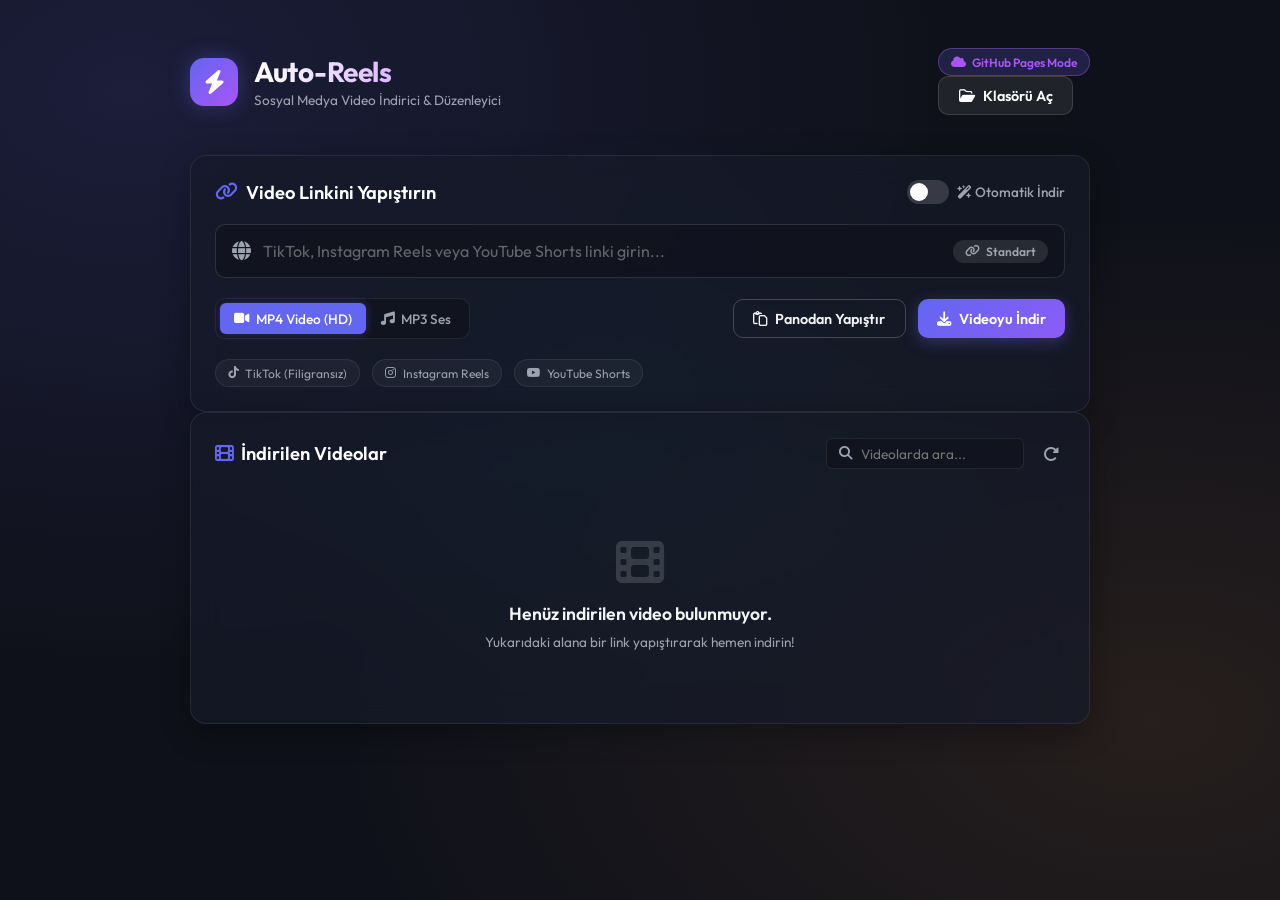
==== index.html @ d4bc5f1e "feat: Initial commit for auto-reels downloader and editor with GitHub Pages support" ====
<!DOCTYPE html>
<html lang="tr">
<head>
    <meta charset="UTF-8">
    <meta name="viewport" content="width=device-width, initial-scale=1.0">
    <title>Auto-Reels - TikTok, Instagram & YouTube Video Downloader</title>
    <!-- Google Fonts -->
    <link rel="preconnect" href="https://fonts.googleapis.com">
    <link rel="preconnect" href="https://fonts.gstatic.com" crossorigin>
    <link href="https://fonts.googleapis.com/css2?family=Outfit:wght@300;400;500;600;700;800&display=swap" rel="stylesheet">
    <!-- FontAwesome Icons -->
    <link rel="stylesheet" href="https://cdnjs.cloudflare.com/ajax/libs/font-awesome/6.4.0/css/all.min.css">
    <link rel="stylesheet" href="style.css">
</head>
<body>
    <div class="app-container">
        <!-- Header -->
        <header class="app-header">
            <div class="brand">
                <div class="logo-icon">
                    <i class="fa-solid fa-bolt"></i>
                </div>
                <div class="brand-text">
                    <h1>Auto-Reels</h1>
                    <span>Sosyal Medya Video İndirici & Düzenleyici</span>
                </div>
            </div>
            <div class="header-actions">
                <span id="envBadge" class="env-badge"><i class="fa-solid fa-cloud"></i> Web Mode</span>
                <button id="btnOpenFolder" class="btn btn-secondary">
                    <i class="fa-regular fa-folder-open"></i> Klasörü Aç
                </button>
            </div>
        </header>

        <!-- Main Content -->
        <main class="main-content">
            <!-- Downloader Card -->
            <section class="card input-card">
                <div class="card-header">
                    <h2><i class="fa-solid fa-link"></i> Video Linkini Yapıştırın</h2>
                    <div class="options-group">
                        <label class="toggle-switch">
                            <input type="checkbox" id="autoDownloadToggle">
                            <span class="slider"></span>
                            <span class="label-text"><i class="fa-solid fa-wand-magic-sparkles"></i> Otomatik İndir</span>
                        </label>
                    </div>
                </div>

                <div class="input-area">
                    <div class="input-wrapper">
                        <i class="fa-solid fa-globe input-icon"></i>
                        <input type="text" id="urlInput" placeholder="TikTok, Instagram Reels veya YouTube Shorts linki girin..." autocomplete="off">
                        <button id="btnClear" class="btn-icon" style="display:none;" title="Temizle"><i class="fa-solid fa-xmark"></i></button>
                        <div id="platformBadge" class="platform-badge generic">
                            <i class="fa-solid fa-link"></i> Standart
                        </div>
                    </div>
                </div>

                <!-- Settings & Action Buttons -->
                <div class="action-bar">
                    <div class="format-selector">
                        <label class="radio-label active">
                            <input type="radio" name="format" value="mp4" checked>
                            <i class="fa-solid fa-video"></i> MP4 Video (HD)
                        </label>
                        <label class="radio-label">
                            <input type="radio" name="format" value="mp3">
                            <i class="fa-solid fa-music"></i> MP3 Ses
                        </label>
                    </div>

                    <div class="buttons">
                        <button id="btnPaste" class="btn btn-outline">
                            <i class="fa-regular fa-paste"></i> Panodan Yapıştır
                        </button>
                        <button id="btnDownload" class="btn btn-primary">
                            <i class="fa-solid fa-download"></i> Videoyu İndir
                        </button>
                    </div>
                </div>

                <div class="platform-chips">
                    <span class="chip chip-tiktok"><i class="fa-brands fa-tiktok"></i> TikTok (Filigransız)</span>
                    <span class="chip chip-instagram"><i class="fa-brands fa-instagram"></i> Instagram Reels</span>
                    <span class="chip chip-youtube"><i class="fa-brands fa-youtube"></i> YouTube Shorts</span>
                </div>
            </section>

            <!-- Download Status Card -->
            <section id="statusCard" class="card status-card" style="display: none;">
                <div class="status-content">
                    <div class="preview-thumb">
                        <img id="statusThumb" src="" alt="Thumbnail Preview">
                        <div id="statusPlatformBadge" class="platform-badge">TikTok</div>
                    </div>
                    <div class="status-details">
                        <h3 id="statusTitle">Video İndiriliyor...</h3>
                        <p id="statusMeta" class="meta-text"><i class="fa-solid fa-user"></i> <span id="statusUploader">Yükleyici</span></p>
                        
                        <!-- Progress Bar -->
                        <div class="progress-container">
                            <div class="progress-info">
                                <span id="statusText"><i class="fa-solid fa-spinner fa-spin"></i> İşleniyor...</span>
                                <span id="progressPercent">0%</span>
                            </div>
                            <div class="progress-bar">
                                <div id="progressFill" class="progress-fill" style="width: 0%;"></div>
                            </div>
                        </div>
                    </div>
                </div>
            </section>

            <!-- Media Gallery -->
            <section class="card gallery-card">
                <div class="card-header">
                    <h2><i class="fa-solid fa-film"></i> İndirilen Videolar</h2>
                    <div class="gallery-controls">
                        <div class="search-box">
                            <i class="fa-solid fa-search"></i>
                            <input type="text" id="searchGallery" placeholder="Videolarda ara...">
                        </div>
                        <button id="btnRefreshGallery" class="btn-icon" title="Yenile"><i class="fa-solid fa-rotate-right"></i></button>
                    </div>
                </div>

                <div id="galleryGrid" class="gallery-grid">
                    <div class="empty-state">
                        <i class="fa-solid fa-cloud-arrow-down"></i>
                        <p>Henüz indirilmiş video bulunmuyor.</p>
                        <span>Yukarıdaki alana bir TikTok, Reels veya Shorts linki yapıştırın!</span>
                    </div>
                </div>
            </section>
        </main>

        <!-- Player Modal -->
        <div id="playerModal" class="modal">
            <div class="modal-content">
                <div class="modal-header">
                    <h3 id="modalTitle">Video Önizleme</h3>
                    <button id="btnCloseModal" class="btn-icon"><i class="fa-solid fa-xmark"></i></button>
                </div>
                <div class="modal-body">
                    <div class="media-container">
                        <video id="modalVideo" controls autoplay style="display:none;"></video>
                        <audio id="modalAudio" controls autoplay style="display:none;"></audio>
                    </div>
                </div>
            </div>
        </div>

        <!-- Video Editor Modal -->
        <div id="editorModal" class="modal">
            <div class="modal-content editor-modal-content">
                <div class="modal-header">
                    <h3><i class="fa-solid fa-pen-to-square"></i> Videoya Yazı Ekle & Düzenle</h3>
                    <button id="btnCloseEditor" class="btn-icon"><i class="fa-solid fa-xmark"></i></button>
                </div>
                <div class="modal-body editor-body">
                    <!-- Left: Live Preview -->
                    <div class="editor-preview-container">
                        <video id="editorVideoPreview" controls loop muted crossOrigin="anonymous"></video>
                        <div id="editorOverlayText" class="overlay-text pos-bottom bg-black">
                            Örnek Yazı
                        </div>
                    </div>

                    <!-- Right: Controls -->
                    <div class="editor-controls">
                        <div class="control-group">
                            <label><i class="fa-solid fa-font"></i> Eklenecek Metin</label>
                            <textarea id="editorTextInput" placeholder="Videoda görünmesini istediğiniz metni yazın..." rows="3">Harika Video! 🔥</textarea>
                        </div>

                        <div class="control-group">
                            <label><i class="fa-solid fa-text-height"></i> Yazı Boyutu: <span id="editorSizeValue">40px</span></label>
                            <input type="range" id="editorSizeInput" min="20" max="80" value="40">
                        </div>

                        <div class="control-group">
                            <label><i class="fa-solid fa-palette"></i> Yazı Rengi</label>
                            <div class="color-options">
                                <label class="color-chip active" style="background:#ffffff; color:#000;"><input type="radio" name="editorColor" value="white" checked> Beyaz</label>
                                <label class="color-chip" style="background:#ffe600; color:#000;"><input type="radio" name="editorColor" value="yellow"> Sarı</label>
                                <label class="color-chip" style="background:#ff3b30; color:#fff;"><input type="radio" name="editorColor" value="red"> Kırmızı</label>
                                <label class="color-chip" style="background:#00f2fe; color:#000;"><input type="radio" name="editorColor" value="cyan"> Turkuaz</label>
                            </div>
                        </div>

                        <div class="control-group">
                            <label><i class="fa-solid fa-square"></i> Arka Plan Kutusu</label>
                            <div class="box-options">
                                <label class="box-chip active"><input type="radio" name="editorBg" value="black" checked> Yarı Siyah</label>
                                <label class="box-chip"><input type="radio" name="editorBg" value="yellow"> Sarı Kutu</label>
                                <label class="box-chip"><input type="radio" name="editorBg" value="white"> Beyaz Kutu</label>
                                <label class="box-chip"><input type="radio" name="editorBg" value="none"> Şeffaf</label>
                            </div>
                        </div>

                        <div class="control-group">
                            <label><i class="fa-solid fa-arrows-up-down"></i> Konum</label>
                            <div class="pos-options">
                                <label class="pos-chip"><input type="radio" name="editorPos" value="top"> Üst</label>
                                <label class="pos-chip"><input type="radio" name="editorPos" value="center"> Orta</label>
                                <label class="pos-chip active"><input type="radio" name="editorPos" value="bottom" checked> Alt</label>
                            </div>
                        </div>

                        <button id="btnProcessEdit" class="btn btn-primary btn-block">
                            <i class="fa-solid fa-wand-magic-sparkles"></i> Videoyu Oluştur & Kaydet
                        </button>
                    </div>
                </div>
            </div>
        </div>
    </div>

    <script src="app.js"></script>
</body>
</html>
---- style.css ----
:root {
    --bg-dark: #0f111a;
    --card-bg: rgba(22, 26, 40, 0.75);
    --card-border: rgba(255, 255, 255, 0.08);
    --text-main: #f3f4f6;
    --text-muted: #9ca3af;
    
    --primary: #6366f1;
    --primary-hover: #4f46e5;
    --primary-glow: rgba(99, 102, 241, 0.35);
    
    --accent-tiktok: #00f2fe;
    --accent-instagram: #f09433;
    --accent-youtube: #ff0000;
    
    --radius-lg: 16px;
    --radius-md: 10px;
    --radius-sm: 6px;
    --transition: all 0.25s cubic-bezier(0.4, 0, 0.2, 1);
}

* {
    margin: 0;
    padding: 0;
    box-sizing: border-box;
    font-family: 'Outfit', -apple-system, BlinkMacSystemFont, sans-serif;
}

body {
    background-color: var(--bg-dark);
    background-image: 
        radial-gradient(at 10% 10%, rgba(99, 102, 241, 0.15) 0px, transparent 50%),
        radial-gradient(at 90% 80%, rgba(240, 148, 51, 0.1) 0px, transparent 50%),
        radial-gradient(at 50% 50%, rgba(0, 242, 254, 0.08) 0px, transparent 50%);
    color: var(--text-main);
    min-height: 100vh;
    padding: 2rem 1rem;
    display: flex;
    justify-content: center;
}

.app-container {
    width: 100%;
    max-width: 900px;
    display: flex;
    flex-direction: column;
    gap: 1.5rem;
}

/* Header */
.app-header {
    display: flex;
    align-items: center;
    justify-content: space-between;
    padding: 1rem 0;
}

.brand {
    display: flex;
    align-items: center;
    gap: 1rem;
}

.logo-icon {
    width: 48px;
    height: 48px;
    background: linear-gradient(135deg, #6366f1, #a855f7);
    border-radius: 14px;
    display: flex;
    align-items: center;
    justify-content: center;
    font-size: 1.5rem;
    color: #fff;
    box-shadow: 0 0 20px var(--primary-glow);
}

.brand-text h1 {
    font-size: 1.75rem;
    font-weight: 700;
    background: linear-gradient(to right, #ffffff, #c084fc);
    -webkit-background-clip: text;
    -webkit-text-fill-color: transparent;
    letter-spacing: -0.5px;
}

.brand-text span {
    font-size: 0.85rem;
    color: var(--text-muted);
}

.env-badge {
    padding: 0.35rem 0.75rem;
    border-radius: 20px;
    font-size: 0.75rem;
    font-weight: 600;
    background: rgba(99, 102, 241, 0.2);
    color: #a855f7;
    border: 1px solid rgba(168, 85, 247, 0.4);
    display: inline-flex;
    align-items: center;
    gap: 0.35rem;
}

/* Card */
.card {
    background: var(--card-bg);
    backdrop-filter: blur(16px);
    -webkit-backdrop-filter: blur(16px);
    border: 1px solid var(--card-border);
    border-radius: var(--radius-lg);
    padding: 1.5rem;
    box-shadow: 0 10px 30px rgba(0, 0, 0, 0.3);
}

.card-header {
    display: flex;
    align-items: center;
    justify-content: space-between;
    margin-bottom: 1.25rem;
}

.card-header h2 {
    font-size: 1.15rem;
    font-weight: 600;
    display: flex;
    align-items: center;
    gap: 0.5rem;
    color: #fff;
}

.card-header h2 i {
    color: var(--primary);
}

/* Input Area */
.input-wrapper {
    position: relative;
    display: flex;
    align-items: center;
    background: rgba(15, 17, 26, 0.6);
    border: 1px solid rgba(255, 255, 255, 0.12);
    border-radius: var(--radius-md);
    padding: 0.5rem 1rem;
    transition: var(--transition);
}

.input-wrapper:focus-within {
    border-color: var(--primary);
    box-shadow: 0 0 15px var(--primary-glow);
}

.input-icon {
    font-size: 1.2rem;
    color: var(--text-muted);
    margin-right: 0.75rem;
}

.input-wrapper input {
    flex: 1;
    background: transparent;
    border: none;
    outline: none;
    color: #fff;
    font-size: 1rem;
    padding: 0.5rem 0;
}

.input-wrapper input::placeholder {
    color: rgba(255, 255, 255, 0.35);
}

.platform-badge {
    padding: 0.25rem 0.75rem;
    border-radius: 20px;
    font-size: 0.75rem;
    font-weight: 600;
    display: flex;
    align-items: center;
    gap: 0.35rem;
    transition: var(--transition);
}

.platform-badge.generic { background: rgba(255,255,255,0.1); color: var(--text-muted); }
.platform-badge.tiktok { background: rgba(0, 242, 254, 0.2); color: #00f2fe; border: 1px solid rgba(0, 242, 254, 0.4); }
.platform-badge.instagram { background: rgba(240, 148, 51, 0.2); color: #f09433; border: 1px solid rgba(240, 148, 51, 0.4); }
.platform-badge.youtube_shorts, .platform-badge.youtube { background: rgba(255, 0, 0, 0.2); color: #ff4d4d; border: 1px solid rgba(255, 0, 0, 0.4); }

/* Toggle Switch */
.toggle-switch {
    display: flex;
    align-items: center;
    gap: 0.5rem;
    cursor: pointer;
    user-select: none;
}

.toggle-switch input { display: none; }

.slider {
    width: 42px;
    height: 24px;
    background-color: rgba(255, 255, 255, 0.15);
    border-radius: 20px;
    position: relative;
    transition: var(--transition);
}

.slider::before {
    content: "";
    position: absolute;
    width: 18px;
    height: 18px;
    border-radius: 50%;
    background-color: #fff;
    top: 3px;
    left: 3px;
    transition: var(--transition);
}

.toggle-switch input:checked + .slider {
    background-color: var(--primary);
}

.toggle-switch input:checked + .slider::before {
    transform: translateX(18px);
}

.label-text {
    font-size: 0.85rem;
    font-weight: 500;
    color: var(--text-muted);
}

/* Action Bar */
.action-bar {
    display: flex;
    align-items: center;
    justify-content: space-between;
    margin-top: 1.25rem;
    gap: 1rem;
    flex-wrap: wrap;
}

.format-selector {
    display: flex;
    background: rgba(15, 17, 26, 0.6);
    padding: 4px;
    border-radius: var(--radius-md);
    border: 1px solid rgba(255, 255, 255, 0.08);
}

.radio-label {
    padding: 0.4rem 0.9rem;
    border-radius: var(--radius-sm);
    font-size: 0.85rem;
    font-weight: 500;
    color: var(--text-muted);
    cursor: pointer;
    display: flex;
    align-items: center;
    gap: 0.4rem;
    transition: var(--transition);
}

.radio-label input { display: none; }
.radio-label.active {
    background: var(--primary);
    color: #fff;
    box-shadow: 0 0 10px var(--primary-glow);
}

.buttons {
    display: flex;
    gap: 0.75rem;
}

/* Buttons */
.btn {
    padding: 0.6rem 1.2rem;
    border-radius: var(--radius-md);
    font-size: 0.9rem;
    font-weight: 600;
    cursor: pointer;
    border: none;
    display: flex;
    align-items: center;
    gap: 0.5rem;
    transition: var(--transition);
}

.btn-primary {
    background: linear-gradient(135deg, var(--primary), #8b5cf6);
    color: #fff;
    box-shadow: 0 4px 15px var(--primary-glow);
}

.btn-primary:hover {
    transform: translateY(-2px);
    box-shadow: 0 6px 20px var(--primary-glow);
}

.btn-secondary {
    background: rgba(255, 255, 255, 0.08);
    color: #fff;
    border: 1px solid rgba(255, 255, 255, 0.12);
}

.btn-secondary:hover {
    background: rgba(255, 255, 255, 0.15);
}

.btn-outline {
    background: transparent;
    color: var(--text-main);
    border: 1px solid rgba(255, 255, 255, 0.2);
}

.btn-outline:hover {
    background: rgba(255, 255, 255, 0.08);
}

.btn-icon {
    background: transparent;
    border: none;
    color: var(--text-muted);
    font-size: 1rem;
    cursor: pointer;
    padding: 0.4rem;
    border-radius: 50%;
    transition: var(--transition);
}

.btn-icon:hover {
    color: #fff;
    background: rgba(255, 255, 255, 0.1);
}

/* Chips */
.platform-chips {
    display: flex;
    gap: 0.75rem;
    margin-top: 1.25rem;
    flex-wrap: wrap;
}

.chip {
    font-size: 0.75rem;
    padding: 0.35rem 0.75rem;
    border-radius: 20px;
    background: rgba(255, 255, 255, 0.04);
    border: 1px solid rgba(255, 255, 255, 0.08);
    color: var(--text-muted);
    display: flex;
    align-items: center;
    gap: 0.4rem;
}

/* Status Card */
.status-card {
    border-left: 4px solid var(--primary);
    animation: fadeIn 0.3s ease;
}

.status-content {
    display: flex;
    gap: 1.25rem;
    align-items: center;
}

.preview-thumb {
    position: relative;
    width: 90px;
    height: 90px;
    border-radius: var(--radius-md);
    overflow: hidden;
    background: #000;
    flex-shrink: 0;
}

.preview-thumb img {
    width: 100%;
    height: 100%;
    object-fit: cover;
}

.preview-thumb .platform-badge {
    position: absolute;
    bottom: 4px;
    left: 4px;
    font-size: 0.65rem;
    padding: 2px 6px;
}

.status-details {
    flex: 1;
}

.status-details h3 {
    font-size: 1rem;
    font-weight: 600;
    color: #fff;
    margin-bottom: 0.25rem;
    white-space: nowrap;
    overflow: hidden;
    text-overflow: ellipsis;
    max-width: 500px;
}

.meta-text {
    font-size: 0.8rem;
    color: var(--text-muted);
    margin-bottom: 0.75rem;
}

.progress-container {
    display: flex;
    flex-direction: column;
    gap: 0.35rem;
}

.progress-info {
    display: flex;
    justify-content: space-between;
    font-size: 0.8rem;
    font-weight: 500;
    color: var(--text-muted);
}

.progress-bar {
    width: 100%;
    height: 8px;
    background: rgba(255, 255, 255, 0.1);
    border-radius: 10px;
    overflow: hidden;
}

.progress-fill {
    height: 100%;
    background: linear-gradient(90deg, #6366f1, #a855f7);
    border-radius: 10px;
    transition: width 0.2s ease;
}

/* Gallery Grid */
.gallery-controls {
    display: flex;
    align-items: center;
    gap: 0.75rem;
}

.search-box {
    display: flex;
    align-items: center;
    background: rgba(15, 17, 26, 0.6);
    border: 1px solid rgba(255, 255, 255, 0.08);
    border-radius: var(--radius-sm);
    padding: 0.35rem 0.75rem;
}

.search-box i {
    font-size: 0.85rem;
    color: var(--text-muted);
    margin-right: 0.5rem;
}

.search-box input {
    background: transparent;
    border: none;
    outline: none;
    color: #fff;
    font-size: 0.85rem;
    width: 150px;
}

.gallery-grid {
    display: grid;
    grid-template-columns: repeat(auto-fill, minmax(240px, 1fr));
    gap: 1.25rem;
    margin-top: 1rem;
}

.gallery-item {
    background: rgba(15, 17, 26, 0.6);
    border: 1px solid rgba(255, 255, 255, 0.08);
    border-radius: var(--radius-md);
    overflow: hidden;
    transition: var(--transition);
    display: flex;
    flex-direction: column;
}

.gallery-item:hover {
    transform: translateY(-4px);
    border-color: rgba(255, 255, 255, 0.2);
    box-shadow: 0 8px 25px rgba(0,0,0,0.4);
}

.item-thumb-wrapper {
    position: relative;
    width: 100%;
    height: 140px;
    background: #05060a;
    display: flex;
    align-items: center;
    justify-content: center;
}

.item-thumb-wrapper video,
.item-thumb-wrapper img {
    width: 100%;
    height: 100%;
    object-fit: cover;
}

.audio-placeholder {
    font-size: 2.5rem;
    color: var(--primary);
}

.btn-play-overlay {
    position: absolute;
    width: 45px;
    height: 45px;
    border-radius: 50%;
    background: rgba(99, 102, 241, 0.85);
    color: #fff;
    display: flex;
    align-items: center;
    justify-content: center;
    font-size: 1.1rem;
    cursor: pointer;
    border: none;
    box-shadow: 0 0 15px rgba(0,0,0,0.5);
    transition: var(--transition);
    opacity: 0.9;
}

.btn-play-overlay:hover {
    transform: scale(1.1);
    background: var(--primary);
}

.item-info {
    padding: 0.85rem;
    flex: 1;
    display: flex;
    flex-direction: column;
    justify-content: space-between;
}

.item-title {
    font-size: 0.85rem;
    font-weight: 500;
    color: #fff;
    line-height: 1.3;
    margin-bottom: 0.5rem;
    display: -webkit-box;
    -webkit-line-clamp: 2;
    -webkit-box-orient: vertical;
    overflow: hidden;
}

.item-footer {
    display: flex;
    align-items: center;
    justify-content: space-between;
    margin-top: 0.5rem;
}

.item-size {
    font-size: 0.75rem;
    color: var(--text-muted);
}

.item-actions {
    display: flex;
    gap: 0.35rem;
}

.empty-state {
    grid-column: 1 / -1;
    text-align: center;
    padding: 3rem 1rem;
    color: var(--text-muted);
}

.empty-state i {
    font-size: 3rem;
    margin-bottom: 1rem;
    color: rgba(255,255,255,0.15);
}

.empty-state p {
    font-size: 1.1rem;
    font-weight: 600;
    color: var(--text-main);
    margin-bottom: 0.35rem;
}

.empty-state span {
    font-size: 0.85rem;
}

/* Modal */
.modal {
    display: none;
    position: fixed;
    top: 0;
    left: 0;
    width: 100vw;
    height: 100vh;
    background: rgba(0, 0, 0, 0.8);
    backdrop-filter: blur(8px);
    z-index: 1000;
    align-items: center;
    justify-content: center;
    padding: 1rem;
}

.modal-content {
    background: var(--bg-dark);
    border: 1px solid var(--card-border);
    border-radius: var(--radius-lg);
    width: 100%;
    max-width: 700px;
    overflow: hidden;
    box-shadow: 0 20px 50px rgba(0,0,0,0.6);
}

.modal-header {
    display: flex;
    align-items: center;
    justify-content: space-between;
    padding: 1rem 1.25rem;
    border-bottom: 1px solid var(--card-border);
}

.modal-header h3 {
    font-size: 1rem;
    color: #fff;
}

.modal-body {
    padding: 1rem;
    display: flex;
    justify-content: center;
}

.media-container video,
.media-container audio {
    width: 100%;
    max-height: 70vh;
    border-radius: var(--radius-md);
    outline: none;
}

/* Editor Modal Styles */
.editor-modal-content {
    max-width: 900px;
}

.editor-body {
    display: grid;
    grid-template-columns: 1fr 1fr;
    gap: 1.5rem;
    padding: 1.25rem;
}

.editor-preview-container {
    position: relative;
    width: 100%;
    height: 380px;
    background: #000;
    border-radius: var(--radius-md);
    overflow: hidden;
    display: flex;
    align-items: center;
    justify-content: center;
}

.editor-preview-container video {
    width: 100%;
    height: 100%;
    object-fit: contain;
}

.overlay-text {
    position: absolute;
    padding: 0.4rem 0.8rem;
    border-radius: 6px;
    font-weight: 700;
    text-align: center;
    pointer-events: none;
    max-width: 85%;
    word-break: break-word;
    transition: all 0.2s ease;
}

.overlay-text.pos-top { top: 12%; left: 50%; transform: translateX(-50%); }
.overlay-text.pos-center { top: 50%; left: 50%; transform: translate(-50%, -50%); }
.overlay-text.pos-bottom { bottom: 12%; left: 50%; transform: translateX(-50%); }

.overlay-text.bg-black { background: rgba(0, 0, 0, 0.7); color: #fff; }
.overlay-text.bg-yellow { background: #ffe600; color: #000; }
.overlay-text.bg-white { background: #ffffff; color: #000; }
.overlay-text.bg-none { background: transparent; }

.editor-controls {
    display: flex;
    flex-direction: column;
    gap: 1rem;
}

.control-group {
    display: flex;
    flex-direction: column;
    gap: 0.4rem;
}

.control-group label {
    font-size: 0.85rem;
    font-weight: 600;
    color: var(--text-muted);
    display: flex;
    align-items: center;
    gap: 0.4rem;
}

.control-group textarea {
    background: rgba(15, 17, 26, 0.8);
    border: 1px solid rgba(255, 255, 255, 0.15);
    border-radius: var(--radius-sm);
    color: #fff;
    padding: 0.6rem;
    font-size: 0.9rem;
    outline: none;
    resize: none;
}

.control-group textarea:focus {
    border-color: var(--primary);
}

.control-group input[type="range"] {
    width: 100%;
    accent-color: var(--primary);
}

.color-options, .box-options, .pos-options {
    display: flex;
    gap: 0.4rem;
    flex-wrap: wrap;
}

.color-chip, .box-chip, .pos-chip {
    padding: 0.35rem 0.7rem;
    border-radius: var(--radius-sm);
    font-size: 0.78rem;
    font-weight: 600;
    cursor: pointer;
    background: rgba(255, 255, 255, 0.08);
    border: 1px solid rgba(255, 255, 255, 0.12);
    color: var(--text-main);
    user-select: none;
    transition: var(--transition);
}

.color-chip input, .box-chip input, .pos-chip input { display: none; }

.color-chip.active, .box-chip.active, .pos-chip.active {
    border-color: var(--primary);
    box-shadow: 0 0 10px var(--primary-glow);
    background: var(--primary);
    color: #fff;
}

.btn-block {
    width: 100%;
    justify-content: center;
    margin-top: 0.5rem;
}

@media (max-width: 768px) {
    .editor-body { grid-template-columns: 1fr; }
    .editor-preview-container { height: 260px; }
}
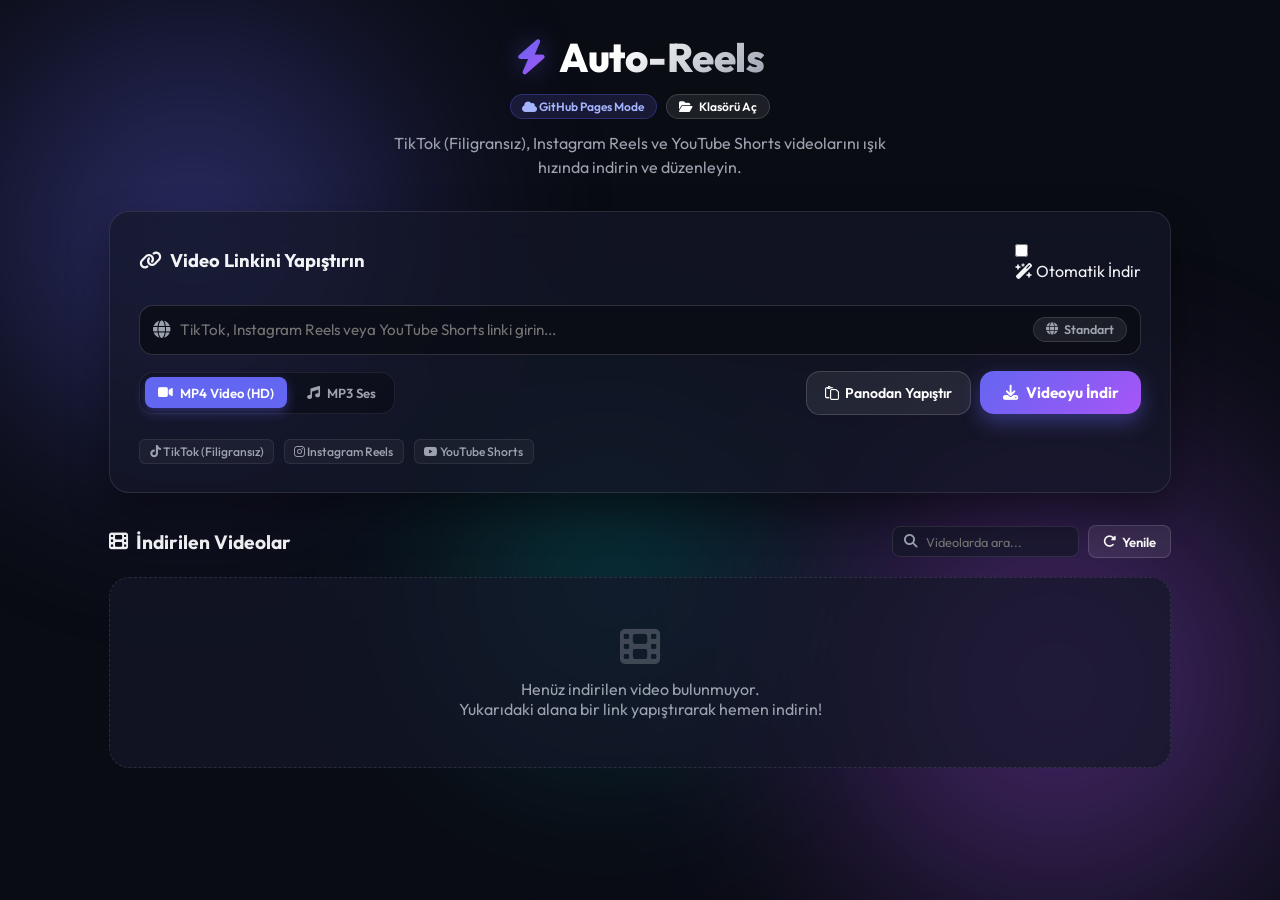
==== commit 2a6627a7: "fix: layout structure alignment, button grouping, and fontawesome icons" ====
--- a/index.html
+++ b/index.html
@@ -3,222 +3,212 @@
 <head>
     <meta charset="UTF-8">
     <meta name="viewport" content="width=device-width, initial-scale=1.0">
-    <title>Auto-Reels - TikTok, Instagram & YouTube Video Downloader</title>
+    <title>Auto-Reels - Sosyal Medya Video İndirici & Düzenleyici</title>
+    <!-- FontAwesome 6 -->
+    <link rel="stylesheet" href="https://cdnjs.cloudflare.com/ajax/libs/font-awesome/6.5.1/css/all.min.css">
     <!-- Google Fonts -->
-    <link rel="preconnect" href="https://fonts.googleapis.com">
-    <link rel="preconnect" href="https://fonts.gstatic.com" crossorigin>
-    <link href="https://fonts.googleapis.com/css2?family=Outfit:wght@300;400;500;600;700;800&display=swap" rel="stylesheet">
-    <!-- FontAwesome Icons -->
-    <link rel="stylesheet" href="https://cdnjs.cloudflare.com/ajax/libs/font-awesome/6.4.0/css/all.min.css">
+    <link rel="stylesheet" href="https://fonts.googleapis.com/css2?family=Outfit:wght@300;400;500;600;700;800&display=swap">
+    <!-- Custom CSS -->
     <link rel="stylesheet" href="style.css">
 </head>
 <body>
+    <!-- Background Animated Blobs -->
+    <div class="background-blobs">
+        <div class="blob blob-1"></div>
+        <div class="blob blob-2"></div>
+        <div class="blob blob-3"></div>
+    </div>
+
     <div class="app-container">
         <!-- Header -->
-        <header class="app-header">
-            <div class="brand">
-                <div class="logo-icon">
-                    <i class="fa-solid fa-bolt"></i>
-                </div>
-                <div class="brand-text">
-                    <h1>Auto-Reels</h1>
-                    <span>Sosyal Medya Video İndirici & Düzenleyici</span>
-                </div>
-            </div>
-            <div class="header-actions">
-                <span id="envBadge" class="env-badge"><i class="fa-solid fa-cloud"></i> Web Mode</span>
-                <button id="btnOpenFolder" class="btn btn-secondary">
-                    <i class="fa-regular fa-folder-open"></i> Klasörü Aç
-                </button>
-            </div>
+        <header>
+            <div class="logo-container">
+                <i class="fa-solid fa-bolt logo-icon"></i>
+                <h1 class="logo-text">Auto-Reels</h1>
+            </div>
+            <div class="header-badges">
+                <span id="envBadge" class="badge"><i class="fa-solid fa-server"></i> Local App</span>
+                <button id="btnOpenFolder" class="btn-folder" title="İndirilenler Klasörünü Aç"><i class="fa-solid fa-folder-open"></i> Klasörü Aç</button>
+            </div>
+            <p class="subtitle">TikTok (Filigransız), Instagram Reels ve YouTube Shorts videolarını ışık hızında indirin ve düzenleyin.</p>
         </header>
 
-        <!-- Main Content -->
-        <main class="main-content">
-            <!-- Downloader Card -->
-            <section class="card input-card">
-                <div class="card-header">
-                    <h2><i class="fa-solid fa-link"></i> Video Linkini Yapıştırın</h2>
-                    <div class="options-group">
-                        <label class="toggle-switch">
-                            <input type="checkbox" id="autoDownloadToggle">
-                            <span class="slider"></span>
-                            <span class="label-text"><i class="fa-solid fa-wand-magic-sparkles"></i> Otomatik İndir</span>
-                        </label>
-                    </div>
-                </div>
-
-                <div class="input-area">
-                    <div class="input-wrapper">
-                        <i class="fa-solid fa-globe input-icon"></i>
-                        <input type="text" id="urlInput" placeholder="TikTok, Instagram Reels veya YouTube Shorts linki girin..." autocomplete="off">
-                        <button id="btnClear" class="btn-icon" style="display:none;" title="Temizle"><i class="fa-solid fa-xmark"></i></button>
-                        <div id="platformBadge" class="platform-badge generic">
-                            <i class="fa-solid fa-link"></i> Standart
-                        </div>
-                    </div>
-                </div>
-
-                <!-- Settings & Action Buttons -->
-                <div class="action-bar">
+        <!-- Main Downloader Card -->
+        <main class="downloader-card">
+            <div class="card-header">
+                <h2><i class="fa-solid fa-link"></i> Video Linkini Yapıştırın</h2>
+                <label class="toggle-option">
+                    <div class="toggle-switch">
+                        <input type="checkbox" id="autoDownloadToggle">
+                        <span class="slider"></span>
+                    </div>
+                    <span><i class="fa-solid fa-wand-magic-sparkles"></i> Otomatik İndir</span>
+                </label>
+            </div>
+
+            <!-- Input Box & Buttons -->
+            <div class="input-section">
+                <div class="input-wrapper">
+                    <i class="fa-solid fa-globe link-icon"></i>
+                    <input type="text" id="urlInput" placeholder="TikTok, Instagram Reels veya YouTube Shorts linki girin..." autocomplete="off">
+                    <button id="btnClear" class="btn-clear-input" title="Temizle" style="display: none;"><i class="fa-solid fa-xmark"></i></button>
+                    <div id="platformBadge" class="platform-badge generic">
+                        <i class="fa-solid fa-globe"></i> Standart
+                    </div>
+                </div>
+
+                <div class="options-bar">
                     <div class="format-selector">
-                        <label class="radio-label active">
+                        <label class="format-label active">
                             <input type="radio" name="format" value="mp4" checked>
                             <i class="fa-solid fa-video"></i> MP4 Video (HD)
                         </label>
-                        <label class="radio-label">
+                        <label class="format-label">
                             <input type="radio" name="format" value="mp3">
                             <i class="fa-solid fa-music"></i> MP3 Ses
                         </label>
                     </div>
 
-                    <div class="buttons">
-                        <button id="btnPaste" class="btn btn-outline">
+                    <div class="button-group">
+                        <button id="btnPaste" class="btn-secondary">
                             <i class="fa-regular fa-paste"></i> Panodan Yapıştır
                         </button>
-                        <button id="btnDownload" class="btn btn-primary">
+                        <button id="btnDownload" class="btn-primary">
                             <i class="fa-solid fa-download"></i> Videoyu İndir
                         </button>
                     </div>
                 </div>
-
-                <div class="platform-chips">
-                    <span class="chip chip-tiktok"><i class="fa-brands fa-tiktok"></i> TikTok (Filigransız)</span>
-                    <span class="chip chip-instagram"><i class="fa-brands fa-instagram"></i> Instagram Reels</span>
-                    <span class="chip chip-youtube"><i class="fa-brands fa-youtube"></i> YouTube Shorts</span>
-                </div>
-            </section>
-
-            <!-- Download Status Card -->
-            <section id="statusCard" class="card status-card" style="display: none;">
-                <div class="status-content">
-                    <div class="preview-thumb">
-                        <img id="statusThumb" src="" alt="Thumbnail Preview">
-                        <div id="statusPlatformBadge" class="platform-badge">TikTok</div>
-                    </div>
-                    <div class="status-details">
+            </div>
+
+            <div class="supported-platforms">
+                <span class="platform-tag"><i class="fa-brands fa-tiktok"></i> TikTok (Filigransız)</span>
+                <span class="platform-tag"><i class="fa-brands fa-instagram"></i> Instagram Reels</span>
+                <span class="platform-tag"><i class="fa-brands fa-youtube"></i> YouTube Shorts</span>
+            </div>
+        </main>
+
+        <!-- Status Card -->
+        <section id="statusCard" class="status-card" style="display: none;">
+            <div class="status-content">
+                <img id="statusThumb" src="" alt="Thumbnail" class="status-thumb">
+                <div class="status-info">
+                    <div class="status-header">
                         <h3 id="statusTitle">Video İndiriliyor...</h3>
-                        <p id="statusMeta" class="meta-text"><i class="fa-solid fa-user"></i> <span id="statusUploader">Yükleyici</span></p>
-                        
-                        <!-- Progress Bar -->
-                        <div class="progress-container">
-                            <div class="progress-info">
-                                <span id="statusText"><i class="fa-solid fa-spinner fa-spin"></i> İşleniyor...</span>
-                                <span id="progressPercent">0%</span>
-                            </div>
-                            <div class="progress-bar">
-                                <div id="progressFill" class="progress-fill" style="width: 0%;"></div>
-                            </div>
-                        </div>
-                    </div>
-                </div>
-            </section>
-
-            <!-- Media Gallery -->
-            <section class="card gallery-card">
-                <div class="card-header">
-                    <h2><i class="fa-solid fa-film"></i> İndirilen Videolar</h2>
-                    <div class="gallery-controls">
-                        <div class="search-box">
-                            <i class="fa-solid fa-search"></i>
-                            <input type="text" id="searchGallery" placeholder="Videolarda ara...">
-                        </div>
-                        <button id="btnRefreshGallery" class="btn-icon" title="Yenile"><i class="fa-solid fa-rotate-right"></i></button>
-                    </div>
-                </div>
-
-                <div id="galleryGrid" class="gallery-grid">
-                    <div class="empty-state">
-                        <i class="fa-solid fa-cloud-arrow-down"></i>
-                        <p>Henüz indirilmiş video bulunmuyor.</p>
-                        <span>Yukarıdaki alana bir TikTok, Reels veya Shorts linki yapıştırın!</span>
-                    </div>
-                </div>
-            </section>
-        </main>
-
-        <!-- Player Modal -->
-        <div id="playerModal" class="modal">
-            <div class="modal-content">
-                <div class="modal-header">
-                    <h3 id="modalTitle">Video Önizleme</h3>
-                    <button id="btnCloseModal" class="btn-icon"><i class="fa-solid fa-xmark"></i></button>
-                </div>
-                <div class="modal-body">
-                    <div class="media-container">
-                        <video id="modalVideo" controls autoplay style="display:none;"></video>
-                        <audio id="modalAudio" controls autoplay style="display:none;"></audio>
-                    </div>
+                        <span id="statusPlatformBadge" class="platform-badge generic">TikTok</span>
+                    </div>
+                    <p id="statusUploader" class="status-uploader">Bilinmeyen Kullanıcı</p>
+                    
+                    <div class="progress-bar-wrapper">
+                        <div class="progress-info">
+                            <span id="statusText"><i class="fa-solid fa-spinner fa-spin"></i> İşleniyor...</span>
+                            <span id="progressPercent">0%</span>
+                        </div>
+                        <div class="progress-bar-bg">
+                            <div id="progressFill" class="progress-bar-fill" style="width: 0%;"></div>
+                        </div>
+                    </div>
+                </div>
+            </div>
+        </section>
+
+        <!-- Gallery Section -->
+        <section class="gallery-section">
+            <div class="gallery-header">
+                <h2 class="section-title"><i class="fa-solid fa-film"></i> İndirilen Videolar</h2>
+                <div class="gallery-controls">
+                    <div class="search-box">
+                        <i class="fa-solid fa-magnifying-glass"></i>
+                        <input type="text" id="searchGallery" placeholder="Videolarda ara...">
+                    </div>
+                    <button id="btnRefreshGallery" class="btn-refresh" title="Yenile"><i class="fa-solid fa-rotate-right"></i> Yenile</button>
+                </div>
+            </div>
+
+            <div id="galleryGrid" class="gallery-grid">
+                <!-- Gallery items will be injected dynamically -->
+            </div>
+        </section>
+    </div>
+
+    <!-- Player Modal -->
+    <div id="playerModal" class="modal">
+        <div class="modal-content">
+            <div class="modal-header">
+                <h3 id="modalTitle">Video Önizleme</h3>
+                <button id="btnCloseModal" class="btn-close"><i class="fa-solid fa-xmark"></i></button>
+            </div>
+            <div class="modal-body">
+                <div class="media-container">
+                    <video id="modalVideo" controls autoplay style="display: none;"></video>
+                    <audio id="modalAudio" controls autoplay style="display: none;"></audio>
                 </div>
             </div>
         </div>
-
-        <!-- Video Editor Modal -->
-        <div id="editorModal" class="modal">
-            <div class="modal-content editor-modal-content">
-                <div class="modal-header">
-                    <h3><i class="fa-solid fa-pen-to-square"></i> Videoya Yazı Ekle & Düzenle</h3>
-                    <button id="btnCloseEditor" class="btn-icon"><i class="fa-solid fa-xmark"></i></button>
-                </div>
-                <div class="modal-body editor-body">
-                    <!-- Left: Live Preview -->
-                    <div class="editor-preview-container">
-                        <video id="editorVideoPreview" controls loop muted crossOrigin="anonymous"></video>
-                        <div id="editorOverlayText" class="overlay-text pos-bottom bg-black">
-                            Örnek Yazı
-                        </div>
-                    </div>
-
-                    <!-- Right: Controls -->
-                    <div class="editor-controls">
-                        <div class="control-group">
-                            <label><i class="fa-solid fa-font"></i> Eklenecek Metin</label>
-                            <textarea id="editorTextInput" placeholder="Videoda görünmesini istediğiniz metni yazın..." rows="3">Harika Video! 🔥</textarea>
-                        </div>
-
-                        <div class="control-group">
-                            <label><i class="fa-solid fa-text-height"></i> Yazı Boyutu: <span id="editorSizeValue">40px</span></label>
-                            <input type="range" id="editorSizeInput" min="20" max="80" value="40">
-                        </div>
-
-                        <div class="control-group">
-                            <label><i class="fa-solid fa-palette"></i> Yazı Rengi</label>
-                            <div class="color-options">
-                                <label class="color-chip active" style="background:#ffffff; color:#000;"><input type="radio" name="editorColor" value="white" checked> Beyaz</label>
-                                <label class="color-chip" style="background:#ffe600; color:#000;"><input type="radio" name="editorColor" value="yellow"> Sarı</label>
-                                <label class="color-chip" style="background:#ff3b30; color:#fff;"><input type="radio" name="editorColor" value="red"> Kırmızı</label>
-                                <label class="color-chip" style="background:#00f2fe; color:#000;"><input type="radio" name="editorColor" value="cyan"> Turkuaz</label>
-                            </div>
-                        </div>
-
-                        <div class="control-group">
-                            <label><i class="fa-solid fa-square"></i> Arka Plan Kutusu</label>
-                            <div class="box-options">
-                                <label class="box-chip active"><input type="radio" name="editorBg" value="black" checked> Yarı Siyah</label>
-                                <label class="box-chip"><input type="radio" name="editorBg" value="yellow"> Sarı Kutu</label>
-                                <label class="box-chip"><input type="radio" name="editorBg" value="white"> Beyaz Kutu</label>
-                                <label class="box-chip"><input type="radio" name="editorBg" value="none"> Şeffaf</label>
-                            </div>
-                        </div>
-
-                        <div class="control-group">
-                            <label><i class="fa-solid fa-arrows-up-down"></i> Konum</label>
-                            <div class="pos-options">
-                                <label class="pos-chip"><input type="radio" name="editorPos" value="top"> Üst</label>
-                                <label class="pos-chip"><input type="radio" name="editorPos" value="center"> Orta</label>
-                                <label class="pos-chip active"><input type="radio" name="editorPos" value="bottom" checked> Alt</label>
-                            </div>
-                        </div>
-
-                        <button id="btnProcessEdit" class="btn btn-primary btn-block">
-                            <i class="fa-solid fa-wand-magic-sparkles"></i> Videoyu Oluştur & Kaydet
-                        </button>
-                    </div>
+    </div>
+
+    <!-- Video Editor Modal -->
+    <div id="editorModal" class="modal">
+        <div class="modal-content editor-modal-content">
+            <div class="modal-header">
+                <h3><i class="fa-solid fa-wand-magic-sparkles"></i> Video Üzerine Yazı Ekle & Düzenle</h3>
+                <button id="btnCloseEditor" class="btn-close"><i class="fa-solid fa-xmark"></i></button>
+            </div>
+            <div class="editor-body">
+                <div class="editor-preview-container">
+                    <video id="editorVideoPreview" loop muted playsinline></video>
+                    <div id="editorOverlayText" class="overlay-text pos-bottom bg-black">Örnek Yazı</div>
+                </div>
+
+                <div class="editor-controls">
+                    <div class="control-group">
+                        <label for="editorTextInput"><i class="fa-solid fa-font"></i> Eklemek İstediğiniz Metin:</label>
+                        <textarea id="editorTextInput" rows="2" placeholder="Video üzerine yazılacak metni yazın...">Harika Video! 🔥</textarea>
+                    </div>
+
+                    <div class="control-group">
+                        <label for="editorSizeInput"><i class="fa-solid fa-text-height"></i> Yazı Boyutu: <span id="editorSizeValue">40px</span></label>
+                        <input type="range" id="editorSizeInput" min="20" max="80" value="40">
+                    </div>
+
+                    <div class="control-group">
+                        <label><i class="fa-solid fa-palette"></i> Yazı Rengi:</label>
+                        <div class="color-options">
+                            <label class="color-chip active"><input type="radio" name="editorColor" value="white" checked> ⚪ Beyaz</label>
+                            <label class="color-chip"><input type="radio" name="editorColor" value="yellow"> 🟡 Sarı</label>
+                            <label class="color-chip"><input type="radio" name="editorColor" value="cyan"> 🔵 Mavi</label>
+                            <label class="color-chip"><input type="radio" name="editorColor" value="red"> 🔴 Kırmızı</label>
+                        </div>
+                    </div>
+
+                    <div class="control-group">
+                        <label><i class="fa-solid fa-square"></i> Arka Plan Kutusu:</label>
+                        <div class="box-options">
+                            <label class="box-chip active"><input type="radio" name="editorBg" value="black" checked> ⬛ Siyah</label>
+                            <label class="box-chip"><input type="radio" name="editorBg" value="white"> ⬜ Beyaz</label>
+                            <label class="box-chip"><input type="radio" name="editorBg" value="yellow"> 🟨 Sarı</label>
+                            <label class="box-chip"><input type="radio" name="editorBg" value="none"> 🚫 Yok</label>
+                        </div>
+                    </div>
+
+                    <div class="control-group">
+                        <label><i class="fa-solid fa-up-down-left-right"></i> Yazı Konumu:</label>
+                        <div class="pos-options">
+                            <label class="pos-chip"><input type="radio" name="editorPos" value="top"> ⬆️ Üst</label>
+                            <label class="pos-chip"><input type="radio" name="editorPos" value="center"> ⏺️ Orta</label>
+                            <label class="pos-chip active"><input type="radio" name="editorPos" value="bottom" checked> ⬇️ Alt</label>
+                            <label class="pos-chip"><input type="radio" name="editorPos" value="custom"> 🖐️ Serbest (Sürükle)</label>
+                        </div>
+                    </div>
+
+                    <button id="btnProcessEdit" class="btn-primary btn-block">
+                        <i class="fa-solid fa-wand-magic-sparkles"></i> Videoyu Oluştur & Kaydet
+                    </button>
                 </div>
             </div>
         </div>
     </div>
 
+    <!-- App JS -->
     <script src="app.js"></script>
 </body>
 </html>
--- a/style.css
+++ b/style.css
@@ -1,22 +1,21 @@
+@import url('https://fonts.googleapis.com/css2?family=Outfit:wght@300;400;500;600;700;800&display=swap');
+
 :root {
-    --bg-dark: #0f111a;
-    --card-bg: rgba(22, 26, 40, 0.75);
-    --card-border: rgba(255, 255, 255, 0.08);
+    --bg-main: #0a0c14;
+    --bg-card: rgba(20, 24, 40, 0.7);
+    --bg-card-hover: rgba(28, 34, 56, 0.85);
+    --primary: #6366f1;
+    --primary-hover: #4f46e5;
+    --primary-glow: rgba(99, 102, 241, 0.4);
+    --accent: #a855f7;
+    --accent-glow: rgba(168, 85, 247, 0.4);
     --text-main: #f3f4f6;
     --text-muted: #9ca3af;
-    
-    --primary: #6366f1;
-    --primary-hover: #4f46e5;
-    --primary-glow: rgba(99, 102, 241, 0.35);
-    
-    --accent-tiktok: #00f2fe;
-    --accent-instagram: #f09433;
-    --accent-youtube: #ff0000;
-    
-    --radius-lg: 16px;
-    --radius-md: 10px;
-    --radius-sm: 6px;
-    --transition: all 0.25s cubic-bezier(0.4, 0, 0.2, 1);
+    --border-color: rgba(255, 255, 255, 0.1);
+    --radius-sm: 8px;
+    --radius-md: 14px;
+    --radius-lg: 20px;
+    --transition: all 0.3s cubic-bezier(0.4, 0, 0.2, 1);
 }
 
 * {
@@ -24,135 +23,205 @@
     padding: 0;
     box-sizing: border-box;
     font-family: 'Outfit', -apple-system, BlinkMacSystemFont, sans-serif;
+    -webkit-tap-highlight-color: transparent;
 }
 
 body {
-    background-color: var(--bg-dark);
-    background-image: 
-        radial-gradient(at 10% 10%, rgba(99, 102, 241, 0.15) 0px, transparent 50%),
-        radial-gradient(at 90% 80%, rgba(240, 148, 51, 0.1) 0px, transparent 50%),
-        radial-gradient(at 50% 50%, rgba(0, 242, 254, 0.08) 0px, transparent 50%);
+    background-color: var(--bg-main);
     color: var(--text-main);
     min-height: 100vh;
-    padding: 2rem 1rem;
-    display: flex;
-    justify-content: center;
-}
-
+    overflow-x: hidden;
+    position: relative;
+}
+
+/* Background Animated Blobs */
+.background-blobs {
+    position: fixed;
+    top: 0; left: 0;
+    width: 100vw; height: 100vh;
+    z-index: -1;
+    overflow: hidden;
+    pointer-events: none;
+}
+
+.blob {
+    position: absolute;
+    border-radius: 50%;
+    filter: blur(90px);
+    opacity: 0.45;
+    animation: float 20s infinite ease-in-out alternate;
+}
+
+.blob-1 {
+    top: -10%; left: -10%;
+    width: 50vw; height: 50vw;
+    background: radial-gradient(circle, var(--primary) 0%, rgba(0,0,0,0) 70%);
+}
+
+.blob-2 {
+    bottom: -15%; right: -10%;
+    width: 55vw; height: 55vw;
+    background: radial-gradient(circle, var(--accent) 0%, rgba(0,0,0,0) 70%);
+    animation-delay: -7s;
+}
+
+.blob-3 {
+    top: 40%; left: 30%;
+    width: 35vw; height: 35vw;
+    background: radial-gradient(circle, #00f2fe 0%, rgba(0,0,0,0) 70%);
+    animation-delay: -12s;
+    opacity: 0.25;
+}
+
+@keyframes float {
+    0% { transform: translate(0, 0) scale(1); }
+    50% { transform: translate(5%, 10%) scale(1.1); }
+    100% { transform: translate(-5%, 5%) scale(0.95); }
+}
+
+/* App Container Layout */
 .app-container {
-    width: 100%;
-    max-width: 900px;
-    display: flex;
-    flex-direction: column;
-    gap: 1.5rem;
+    max-width: 1100px;
+    margin: 0 auto;
+    padding: 2rem 1.2rem;
+    display: flex;
+    flex-direction: column;
+    gap: 2rem;
 }
 
 /* Header */
-.app-header {
-    display: flex;
-    align-items: center;
-    justify-content: space-between;
-    padding: 1rem 0;
-}
-
-.brand {
-    display: flex;
-    align-items: center;
-    gap: 1rem;
+header {
+    text-align: center;
+    display: flex;
+    flex-direction: column;
+    align-items: center;
+    gap: 0.75rem;
+}
+
+.logo-container {
+    display: flex;
+    align-items: center;
+    gap: 0.75rem;
 }
 
 .logo-icon {
-    width: 48px;
-    height: 48px;
-    background: linear-gradient(135deg, #6366f1, #a855f7);
-    border-radius: 14px;
-    display: flex;
-    align-items: center;
-    justify-content: center;
-    font-size: 1.5rem;
-    color: #fff;
-    box-shadow: 0 0 20px var(--primary-glow);
-}
-
-.brand-text h1 {
-    font-size: 1.75rem;
-    font-weight: 700;
-    background: linear-gradient(to right, #ffffff, #c084fc);
+    font-size: 2.2rem;
+    background: linear-gradient(135deg, var(--primary), var(--accent));
     -webkit-background-clip: text;
     -webkit-text-fill-color: transparent;
+    filter: drop-shadow(0 0 12px var(--primary-glow));
+}
+
+.logo-text {
+    font-size: clamp(1.6rem, 4vw, 2.5rem);
+    font-weight: 800;
     letter-spacing: -0.5px;
-}
-
-.brand-text span {
-    font-size: 0.85rem;
-    color: var(--text-muted);
-}
-
-.env-badge {
-    padding: 0.35rem 0.75rem;
+    background: linear-gradient(135deg, #ffffff 30%, var(--text-muted));
+    -webkit-background-clip: text;
+    -webkit-text-fill-color: transparent;
+}
+
+.header-badges {
+    display: flex;
+    align-items: center;
+    gap: 0.6rem;
+    flex-wrap: wrap;
+    justify-content: center;
+}
+
+.badge {
+    background: rgba(99, 102, 241, 0.15);
+    border: 1px solid rgba(99, 102, 241, 0.3);
+    color: #a5b4fc;
+    font-size: 0.75rem;
+    font-weight: 600;
+    padding: 0.25rem 0.7rem;
     border-radius: 20px;
+}
+
+.btn-folder {
+    background: rgba(255, 255, 255, 0.08);
+    border: 1px solid rgba(255, 255, 255, 0.15);
+    color: #fff;
     font-size: 0.75rem;
     font-weight: 600;
-    background: rgba(99, 102, 241, 0.2);
-    color: #a855f7;
-    border: 1px solid rgba(168, 85, 247, 0.4);
+    padding: 0.25rem 0.75rem;
+    border-radius: 20px;
+    cursor: pointer;
+    transition: var(--transition);
     display: inline-flex;
     align-items: center;
     gap: 0.35rem;
 }
 
-/* Card */
-.card {
-    background: var(--card-bg);
+.btn-folder:hover {
+    background: rgba(255, 255, 255, 0.18);
+}
+
+.subtitle {
+    color: var(--text-muted);
+    font-size: clamp(0.85rem, 2.5vw, 1rem);
+    max-width: 540px;
+    line-height: 1.5;
+}
+
+/* Downloader Main Card */
+.downloader-card {
+    background: var(--bg-card);
     backdrop-filter: blur(16px);
     -webkit-backdrop-filter: blur(16px);
-    border: 1px solid var(--card-border);
+    border: 1px solid var(--border-color);
     border-radius: var(--radius-lg);
-    padding: 1.5rem;
-    box-shadow: 0 10px 30px rgba(0, 0, 0, 0.3);
+    padding: 1.8rem;
+    box-shadow: 0 20px 40px rgba(0, 0, 0, 0.4);
+    display: flex;
+    flex-direction: column;
+    gap: 1.5rem;
 }
 
 .card-header {
     display: flex;
     align-items: center;
     justify-content: space-between;
-    margin-bottom: 1.25rem;
+    flex-wrap: wrap;
+    gap: 1rem;
 }
 
 .card-header h2 {
     font-size: 1.15rem;
-    font-weight: 600;
+    font-weight: 700;
     display: flex;
     align-items: center;
     gap: 0.5rem;
-    color: #fff;
-}
-
-.card-header h2 i {
-    color: var(--primary);
-}
-
-/* Input Area */
+}
+
+/* Input Section */
+.input-section {
+    display: flex;
+    flex-direction: column;
+    gap: 1rem;
+}
+
 .input-wrapper {
     position: relative;
     display: flex;
     align-items: center;
-    background: rgba(15, 17, 26, 0.6);
-    border: 1px solid rgba(255, 255, 255, 0.12);
+    background: rgba(10, 12, 20, 0.8);
+    border: 1px solid rgba(255, 255, 255, 0.15);
     border-radius: var(--radius-md);
-    padding: 0.5rem 1rem;
+    padding: 0.5rem 0.8rem;
+    gap: 0.6rem;
     transition: var(--transition);
 }
 
 .input-wrapper:focus-within {
     border-color: var(--primary);
-    box-shadow: 0 0 15px var(--primary-glow);
-}
-
-.input-icon {
-    font-size: 1.2rem;
-    color: var(--text-muted);
-    margin-right: 0.75rem;
+    box-shadow: 0 0 18px var(--primary-glow);
+}
+
+.link-icon {
+    color: var(--text-muted);
+    font-size: 1.1rem;
 }
 
 .input-wrapper input {
@@ -160,307 +229,269 @@
     background: transparent;
     border: none;
     outline: none;
-    color: #fff;
+    color: var(--text-main);
+    font-size: 0.95rem;
+    padding: 0.4rem 0;
+    min-width: 120px;
+}
+
+.btn-clear-input {
+    background: transparent;
+    border: none;
+    color: var(--text-muted);
     font-size: 1rem;
-    padding: 0.5rem 0;
-}
-
-.input-wrapper input::placeholder {
-    color: rgba(255, 255, 255, 0.35);
-}
+    cursor: pointer;
+    padding: 0.2rem;
+    display: flex;
+    align-items: center;
+    justify-content: center;
+}
+
+.btn-clear-input:hover { color: #fff; }
 
 .platform-badge {
+    display: inline-flex;
+    align-items: center;
+    gap: 0.4rem;
+    font-size: 0.78rem;
+    font-weight: 600;
     padding: 0.25rem 0.75rem;
     border-radius: 20px;
-    font-size: 0.75rem;
-    font-weight: 600;
-    display: flex;
-    align-items: center;
-    gap: 0.35rem;
-    transition: var(--transition);
-}
-
-.platform-badge.generic { background: rgba(255,255,255,0.1); color: var(--text-muted); }
-.platform-badge.tiktok { background: rgba(0, 242, 254, 0.2); color: #00f2fe; border: 1px solid rgba(0, 242, 254, 0.4); }
-.platform-badge.instagram { background: rgba(240, 148, 51, 0.2); color: #f09433; border: 1px solid rgba(240, 148, 51, 0.4); }
-.platform-badge.youtube_shorts, .platform-badge.youtube { background: rgba(255, 0, 0, 0.2); color: #ff4d4d; border: 1px solid rgba(255, 0, 0, 0.4); }
-
-/* Toggle Switch */
-.toggle-switch {
-    display: flex;
-    align-items: center;
-    gap: 0.5rem;
-    cursor: pointer;
-    user-select: none;
-}
-
-.toggle-switch input { display: none; }
-
-.slider {
-    width: 42px;
-    height: 24px;
-    background-color: rgba(255, 255, 255, 0.15);
-    border-radius: 20px;
-    position: relative;
-    transition: var(--transition);
-}
-
-.slider::before {
-    content: "";
-    position: absolute;
-    width: 18px;
-    height: 18px;
-    border-radius: 50%;
-    background-color: #fff;
-    top: 3px;
-    left: 3px;
-    transition: var(--transition);
-}
-
-.toggle-switch input:checked + .slider {
-    background-color: var(--primary);
-}
-
-.toggle-switch input:checked + .slider::before {
-    transform: translateX(18px);
-}
-
-.label-text {
-    font-size: 0.85rem;
-    font-weight: 500;
-    color: var(--text-muted);
-}
-
-/* Action Bar */
-.action-bar {
+    background: rgba(255, 255, 255, 0.08);
+    border: 1px solid rgba(255, 255, 255, 0.12);
+    color: var(--text-muted);
+    white-space: nowrap;
+}
+
+.platform-badge.tiktok { background: rgba(0, 242, 254, 0.15); border-color: rgba(0, 242, 254, 0.3); color: #00f2fe; }
+.platform-badge.instagram { background: rgba(225, 48, 108, 0.15); border-color: rgba(225, 48, 108, 0.3); color: #e1306c; }
+.platform-badge.youtube, .platform-badge.youtube_shorts { background: rgba(255, 0, 0, 0.15); border-color: rgba(255, 0, 0, 0.3); color: #ff4e4e; }
+
+/* Options Bar */
+.options-bar {
     display: flex;
     align-items: center;
     justify-content: space-between;
-    margin-top: 1.25rem;
+    flex-wrap: wrap;
     gap: 1rem;
-    flex-wrap: wrap;
 }
 
 .format-selector {
     display: flex;
-    background: rgba(15, 17, 26, 0.6);
-    padding: 4px;
+    gap: 0.4rem;
+    background: rgba(10, 12, 20, 0.6);
+    padding: 0.3rem;
     border-radius: var(--radius-md);
     border: 1px solid rgba(255, 255, 255, 0.08);
 }
 
-.radio-label {
-    padding: 0.4rem 0.9rem;
+.format-label {
+    display: flex;
+    align-items: center;
+    gap: 0.4rem;
+    padding: 0.45rem 0.85rem;
     border-radius: var(--radius-sm);
-    font-size: 0.85rem;
-    font-weight: 500;
-    color: var(--text-muted);
+    font-size: 0.82rem;
+    font-weight: 600;
     cursor: pointer;
-    display: flex;
+    transition: var(--transition);
+    color: var(--text-muted);
+}
+
+.format-label input[type="radio"] { display: none; }
+
+.format-label.active {
+    background: var(--primary);
+    color: #fff;
+    box-shadow: 0 4px 12px var(--primary-glow);
+}
+
+.button-group {
+    display: flex;
+    gap: 0.6rem;
+    align-items: center;
+    flex-wrap: wrap;
+}
+
+.btn-secondary {
+    background: rgba(255, 255, 255, 0.08);
+    border: 1px solid rgba(255, 255, 255, 0.15);
+    color: #fff;
+    padding: 0.75rem 1.1rem;
+    border-radius: var(--radius-md);
+    font-size: 0.88rem;
+    font-weight: 600;
+    cursor: pointer;
+    display: inline-flex;
     align-items: center;
     gap: 0.4rem;
     transition: var(--transition);
 }
 
-.radio-label input { display: none; }
-.radio-label.active {
-    background: var(--primary);
-    color: #fff;
-    box-shadow: 0 0 10px var(--primary-glow);
-}
-
-.buttons {
-    display: flex;
-    gap: 0.75rem;
-}
-
-/* Buttons */
-.btn {
-    padding: 0.6rem 1.2rem;
+.btn-secondary:hover {
+    background: rgba(255, 255, 255, 0.18);
+}
+
+.btn-primary {
+    background: linear-gradient(135deg, var(--primary), var(--accent));
+    border: none;
+    color: #fff;
+    padding: 0.75rem 1.4rem;
     border-radius: var(--radius-md);
-    font-size: 0.9rem;
-    font-weight: 600;
+    font-size: 0.95rem;
+    font-weight: 700;
     cursor: pointer;
-    border: none;
-    display: flex;
-    align-items: center;
+    display: inline-flex;
+    align-items: center;
+    justify-content: center;
     gap: 0.5rem;
     transition: var(--transition);
-}
-
-.btn-primary {
-    background: linear-gradient(135deg, var(--primary), #8b5cf6);
-    color: #fff;
-    box-shadow: 0 4px 15px var(--primary-glow);
+    box-shadow: 0 8px 20px var(--primary-glow);
 }
 
 .btn-primary:hover {
     transform: translateY(-2px);
-    box-shadow: 0 6px 20px var(--primary-glow);
-}
-
-.btn-secondary {
-    background: rgba(255, 255, 255, 0.08);
-    color: #fff;
-    border: 1px solid rgba(255, 255, 255, 0.12);
-}
-
-.btn-secondary:hover {
-    background: rgba(255, 255, 255, 0.15);
-}
-
-.btn-outline {
-    background: transparent;
-    color: var(--text-main);
-    border: 1px solid rgba(255, 255, 255, 0.2);
-}
-
-.btn-outline:hover {
-    background: rgba(255, 255, 255, 0.08);
-}
-
-.btn-icon {
-    background: transparent;
-    border: none;
-    color: var(--text-muted);
-    font-size: 1rem;
-    cursor: pointer;
-    padding: 0.4rem;
-    border-radius: 50%;
-    transition: var(--transition);
-}
-
-.btn-icon:hover {
-    color: #fff;
-    background: rgba(255, 255, 255, 0.1);
-}
-
-/* Chips */
-.platform-chips {
-    display: flex;
-    gap: 0.75rem;
-    margin-top: 1.25rem;
+    box-shadow: 0 12px 25px var(--primary-glow);
+    filter: brightness(1.1);
+}
+
+.supported-platforms {
+    display: flex;
+    gap: 0.6rem;
     flex-wrap: wrap;
 }
 
-.chip {
-    font-size: 0.75rem;
-    padding: 0.35rem 0.75rem;
-    border-radius: 20px;
+.platform-tag {
+    font-size: 0.76rem;
+    font-weight: 500;
+    color: var(--text-muted);
     background: rgba(255, 255, 255, 0.04);
     border: 1px solid rgba(255, 255, 255, 0.08);
-    color: var(--text-muted);
-    display: flex;
-    align-items: center;
-    gap: 0.4rem;
+    padding: 0.25rem 0.6rem;
+    border-radius: 6px;
 }
 
 /* Status Card */
 .status-card {
-    border-left: 4px solid var(--primary);
-    animation: fadeIn 0.3s ease;
+    background: rgba(15, 18, 30, 0.85);
+    border: 1px solid var(--border-color);
+    border-radius: var(--radius-lg);
+    padding: 1.2rem;
+    box-shadow: 0 15px 35px rgba(0,0,0,0.4);
 }
 
 .status-content {
     display: flex;
-    gap: 1.25rem;
-    align-items: center;
-}
-
-.preview-thumb {
-    position: relative;
-    width: 90px;
-    height: 90px;
-    border-radius: var(--radius-md);
-    overflow: hidden;
+    gap: 1.2rem;
+    align-items: center;
+}
+
+.status-thumb {
+    width: 80px;
+    height: 80px;
+    border-radius: var(--radius-sm);
+    object-fit: cover;
+    border: 1px solid rgba(255, 255, 255, 0.1);
     background: #000;
-    flex-shrink: 0;
-}
-
-.preview-thumb img {
-    width: 100%;
-    height: 100%;
-    object-fit: cover;
-}
-
-.preview-thumb .platform-badge {
-    position: absolute;
-    bottom: 4px;
-    left: 4px;
-    font-size: 0.65rem;
-    padding: 2px 6px;
-}
-
-.status-details {
+}
+
+.status-info {
     flex: 1;
-}
-
-.status-details h3 {
+    display: flex;
+    flex-direction: column;
+    gap: 0.4rem;
+}
+
+.status-header {
+    display: flex;
+    align-items: center;
+    justify-content: space-between;
+    gap: 0.6rem;
+}
+
+.status-header h3 {
     font-size: 1rem;
-    font-weight: 600;
-    color: #fff;
-    margin-bottom: 0.25rem;
+    font-weight: 700;
     white-space: nowrap;
     overflow: hidden;
     text-overflow: ellipsis;
-    max-width: 500px;
-}
-
-.meta-text {
+    max-width: 80%;
+}
+
+.status-uploader {
     font-size: 0.8rem;
     color: var(--text-muted);
-    margin-bottom: 0.75rem;
-}
-
-.progress-container {
+}
+
+.progress-bar-wrapper {
     display: flex;
     flex-direction: column;
     gap: 0.35rem;
+    margin-top: 0.4rem;
 }
 
 .progress-info {
     display: flex;
     justify-content: space-between;
-    font-size: 0.8rem;
-    font-weight: 500;
-    color: var(--text-muted);
-}
-
-.progress-bar {
+    font-size: 0.78rem;
+    font-weight: 600;
+}
+
+.progress-bar-bg {
     width: 100%;
     height: 8px;
     background: rgba(255, 255, 255, 0.1);
-    border-radius: 10px;
+    border-radius: 4px;
     overflow: hidden;
 }
 
-.progress-fill {
+.progress-bar-fill {
     height: 100%;
-    background: linear-gradient(90deg, #6366f1, #a855f7);
-    border-radius: 10px;
-    transition: width 0.2s ease;
-}
-
-/* Gallery Grid */
+    width: 0%;
+    background: linear-gradient(90deg, var(--primary), #00f2fe);
+    border-radius: 4px;
+    transition: width 0.4s ease;
+}
+
+/* Gallery Section */
+.gallery-section {
+    display: flex;
+    flex-direction: column;
+    gap: 1.2rem;
+}
+
+.gallery-header {
+    display: flex;
+    align-items: center;
+    justify-content: space-between;
+    flex-wrap: wrap;
+    gap: 1rem;
+}
+
+.section-title {
+    font-size: 1.2rem;
+    font-weight: 700;
+    display: flex;
+    align-items: center;
+    gap: 0.5rem;
+}
+
 .gallery-controls {
     display: flex;
-    align-items: center;
-    gap: 0.75rem;
+    gap: 0.6rem;
+    align-items: center;
 }
 
 .search-box {
-    display: flex;
-    align-items: center;
-    background: rgba(15, 17, 26, 0.6);
-    border: 1px solid rgba(255, 255, 255, 0.08);
+    background: rgba(20, 24, 40, 0.7);
+    border: 1px solid var(--border-color);
     border-radius: var(--radius-sm);
-    padding: 0.35rem 0.75rem;
-}
-
-.search-box i {
+    padding: 0.4rem 0.7rem;
+    display: flex;
+    align-items: center;
+    gap: 0.5rem;
     font-size: 0.85rem;
     color: var(--text-muted);
-    margin-right: 0.5rem;
 }
 
 .search-box input {
@@ -468,75 +499,90 @@
     border: none;
     outline: none;
     color: #fff;
-    font-size: 0.85rem;
-    width: 150px;
-}
+    width: 140px;
+    font-size: 0.8rem;
+}
+
+.btn-refresh {
+    background: rgba(255, 255, 255, 0.08);
+    border: 1px solid rgba(255, 255, 255, 0.15);
+    color: #fff;
+    padding: 0.45rem 0.85rem;
+    border-radius: var(--radius-sm);
+    font-size: 0.82rem;
+    font-weight: 600;
+    cursor: pointer;
+    display: inline-flex;
+    align-items: center;
+    gap: 0.4rem;
+    transition: var(--transition);
+}
+
+.btn-refresh:hover { background: rgba(255, 255, 255, 0.18); }
 
 .gallery-grid {
     display: grid;
     grid-template-columns: repeat(auto-fill, minmax(240px, 1fr));
-    gap: 1.25rem;
-    margin-top: 1rem;
+    gap: 1.2rem;
 }
 
 .gallery-item {
-    background: rgba(15, 17, 26, 0.6);
-    border: 1px solid rgba(255, 255, 255, 0.08);
+    background: var(--bg-card);
+    border: 1px solid var(--border-color);
     border-radius: var(--radius-md);
     overflow: hidden;
+    display: flex;
+    flex-direction: column;
     transition: var(--transition);
-    display: flex;
-    flex-direction: column;
 }
 
 .gallery-item:hover {
     transform: translateY(-4px);
-    border-color: rgba(255, 255, 255, 0.2);
-    box-shadow: 0 8px 25px rgba(0,0,0,0.4);
+    border-color: rgba(99, 102, 241, 0.4);
+    box-shadow: 0 12px 25px rgba(0,0,0,0.35);
 }
 
 .item-thumb-wrapper {
     position: relative;
     width: 100%;
-    height: 140px;
-    background: #05060a;
+    height: 150px;
+    background: #000;
+    overflow: hidden;
+}
+
+.item-thumb-wrapper video, .audio-placeholder {
+    width: 100%; height: 100%;
+    object-fit: cover;
+}
+
+.audio-placeholder {
     display: flex;
     align-items: center;
     justify-content: center;
-}
-
-.item-thumb-wrapper video,
-.item-thumb-wrapper img {
-    width: 100%;
-    height: 100%;
-    object-fit: cover;
-}
-
-.audio-placeholder {
+    background: linear-gradient(135deg, #1e1b4b, #31104b);
     font-size: 2.5rem;
-    color: var(--primary);
+    color: var(--accent);
 }
 
 .btn-play-overlay {
     position: absolute;
-    width: 45px;
-    height: 45px;
+    top: 50%; left: 50%;
+    transform: translate(-50%, -50%);
+    width: 44px; height: 44px;
     border-radius: 50%;
     background: rgba(99, 102, 241, 0.85);
-    color: #fff;
+    border: none;
+    color: #fff;
+    font-size: 1.1rem;
     display: flex;
     align-items: center;
     justify-content: center;
-    font-size: 1.1rem;
     cursor: pointer;
-    border: none;
-    box-shadow: 0 0 15px rgba(0,0,0,0.5);
     transition: var(--transition);
-    opacity: 0.9;
 }
 
 .btn-play-overlay:hover {
-    transform: scale(1.1);
+    transform: translate(-50%, -50%) scale(1.15);
     background: var(--primary);
 }
 
@@ -550,10 +596,12 @@
 
 .item-title {
     font-size: 0.85rem;
-    font-weight: 500;
+    font-weight: 600;
     color: #fff;
     line-height: 1.3;
     margin-bottom: 0.5rem;
+    word-break: break-all;
+    overflow-wrap: anywhere;
     display: -webkit-box;
     -webkit-line-clamp: 2;
     -webkit-box-orient: vertical;
@@ -562,8 +610,8 @@
 
 .item-footer {
     display: flex;
-    align-items: center;
-    justify-content: space-between;
+    flex-direction: column;
+    gap: 0.6rem;
     margin-top: 0.5rem;
 }
 
@@ -574,43 +622,90 @@
 
 .item-actions {
     display: flex;
-    gap: 0.35rem;
+    gap: 0.4rem;
+    flex-wrap: wrap;
+    width: 100%;
+}
+
+.btn-action {
+    flex: 1;
+    padding: 0.4rem 0.5rem;
+    border-radius: var(--radius-sm);
+    font-size: 0.75rem;
+    font-weight: 600;
+    cursor: pointer;
+    border: 1px solid rgba(255, 255, 255, 0.12);
+    background: rgba(255, 255, 255, 0.08);
+    color: var(--text-main);
+    display: inline-flex;
+    align-items: center;
+    justify-content: center;
+    gap: 0.3rem;
+    transition: var(--transition);
+    text-decoration: none;
+}
+
+.btn-action:hover {
+    background: rgba(255, 255, 255, 0.18);
+    color: #fff;
+}
+
+.btn-action.btn-dl {
+    background: rgba(99, 102, 241, 0.25);
+    border-color: rgba(99, 102, 241, 0.4);
+    color: #a855f7;
+}
+
+.btn-action.btn-dl:hover {
+    background: var(--primary);
+    color: #fff;
+}
+
+.btn-action.btn-share {
+    background: rgba(0, 242, 254, 0.15);
+    border-color: rgba(0, 242, 254, 0.3);
+    color: #00f2fe;
+}
+
+.btn-action.btn-share:hover {
+    background: rgba(0, 242, 254, 0.3);
+    color: #fff;
+}
+
+.btn-action.btn-del {
+    flex: 0 0 auto;
+    color: #ef4444;
+    border-color: rgba(239, 68, 68, 0.2);
+}
+
+.btn-action.btn-del:hover {
+    background: rgba(239, 68, 68, 0.2);
 }
 
 .empty-state {
     grid-column: 1 / -1;
     text-align: center;
     padding: 3rem 1rem;
+    background: var(--bg-card);
+    border: 1px dashed var(--border-color);
+    border-radius: var(--radius-lg);
     color: var(--text-muted);
 }
 
 .empty-state i {
-    font-size: 3rem;
-    margin-bottom: 1rem;
-    color: rgba(255,255,255,0.15);
-}
-
-.empty-state p {
-    font-size: 1.1rem;
-    font-weight: 600;
-    color: var(--text-main);
-    margin-bottom: 0.35rem;
-}
-
-.empty-state span {
-    font-size: 0.85rem;
-}
-
-/* Modal */
+    font-size: 2.5rem;
+    margin-bottom: 0.8rem;
+    color: rgba(255, 255, 255, 0.2);
+}
+
+/* Modals */
 .modal {
     display: none;
     position: fixed;
-    top: 0;
-    left: 0;
-    width: 100vw;
-    height: 100vh;
-    background: rgba(0, 0, 0, 0.8);
-    backdrop-filter: blur(8px);
+    top: 0; left: 0;
+    width: 100vw; height: 100vh;
+    background: rgba(0, 0, 0, 0.85);
+    backdrop-filter: blur(12px);
     z-index: 1000;
     align-items: center;
     justify-content: center;
@@ -618,26 +713,38 @@
 }
 
 .modal-content {
-    background: var(--bg-dark);
-    border: 1px solid var(--card-border);
+    background: #121524;
+    border: 1px solid var(--border-color);
     border-radius: var(--radius-lg);
     width: 100%;
-    max-width: 700px;
+    max-width: 650px;
     overflow: hidden;
-    box-shadow: 0 20px 50px rgba(0,0,0,0.6);
+    box-shadow: 0 25px 50px rgba(0, 0, 0, 0.5);
 }
 
 .modal-header {
+    padding: 1rem 1.2rem;
     display: flex;
     align-items: center;
     justify-content: space-between;
-    padding: 1rem 1.25rem;
-    border-bottom: 1px solid var(--card-border);
+    border-bottom: 1px solid rgba(255, 255, 255, 0.08);
 }
 
 .modal-header h3 {
     font-size: 1rem;
-    color: #fff;
+    font-weight: 600;
+    white-space: nowrap;
+    overflow: hidden;
+    text-overflow: ellipsis;
+    max-width: 80%;
+}
+
+.btn-close {
+    background: transparent;
+    border: none;
+    color: var(--text-muted);
+    font-size: 1.2rem;
+    cursor: pointer;
 }
 
 .modal-body {
@@ -679,8 +786,7 @@
 }
 
 .editor-preview-container video {
-    width: 100%;
-    height: 100%;
+    width: 100%; height: 100%;
     object-fit: contain;
 }
 
@@ -690,15 +796,21 @@
     border-radius: 6px;
     font-weight: 700;
     text-align: center;
-    pointer-events: none;
+    pointer-events: auto;
+    cursor: move;
+    user-select: none;
+    touch-action: none;
     max-width: 85%;
     word-break: break-word;
-    transition: all 0.2s ease;
+    border: 1px dashed rgba(255, 255, 255, 0.4);
+    box-shadow: 0 4px 15px rgba(0,0,0,0.5);
+    transition: background 0.2s, color 0.2s;
 }
 
 .overlay-text.pos-top { top: 12%; left: 50%; transform: translateX(-50%); }
 .overlay-text.pos-center { top: 50%; left: 50%; transform: translate(-50%, -50%); }
 .overlay-text.pos-bottom { bottom: 12%; left: 50%; transform: translateX(-50%); }
+.overlay-text.pos-custom { transform: translate(-50%, -50%); }
 
 .overlay-text.bg-black { background: rgba(0, 0, 0, 0.7); color: #fff; }
 .overlay-text.bg-yellow { background: #ffe600; color: #000; }
@@ -784,3 +896,42 @@
     .editor-body { grid-template-columns: 1fr; }
     .editor-preview-container { height: 260px; }
 }
+
+@media (max-width: 580px) {
+    .app-container {
+        padding: 1rem 0.6rem;
+        gap: 1.2rem;
+    }
+
+    .downloader-card {
+        padding: 1.2rem;
+    }
+
+    .options-bar {
+        flex-direction: column;
+        align-items: stretch;
+    }
+
+    .button-group {
+        width: 100%;
+    }
+
+    .btn-secondary, .btn-primary {
+        flex: 1;
+        justify-content: center;
+    }
+
+    .gallery-grid {
+        grid-template-columns: 1fr;
+    }
+
+    .editor-modal-content {
+        margin: 0.5rem;
+        max-height: 90vh;
+        overflow-y: auto;
+    }
+
+    .editor-preview-container {
+        height: 240px;
+    }
+}
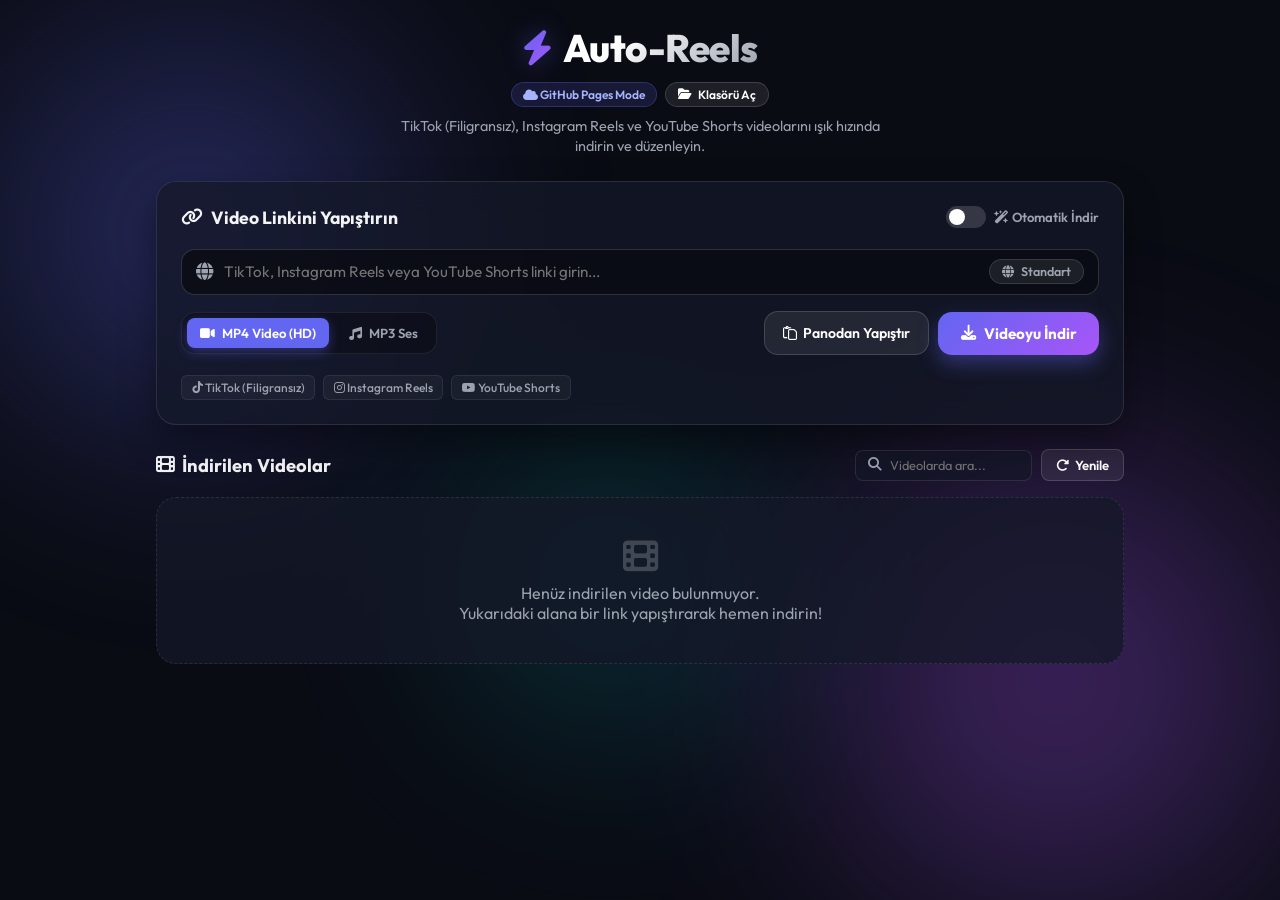
==== commit 08694287: "fix: force cache bust style.css?v=2.0 and app.js?v=2.0 for immediate mobile refresh" ====
--- a/index.html
+++ b/index.html
@@ -9,7 +9,7 @@
     <!-- Google Fonts -->
     <link rel="stylesheet" href="https://fonts.googleapis.com/css2?family=Outfit:wght@300;400;500;600;700;800&display=swap">
     <!-- Custom CSS -->
-    <link rel="stylesheet" href="style.css">
+    <link rel="stylesheet" href="style.css?v=2.0">
 </head>
 <body>
     <!-- Background Animated Blobs -->
@@ -174,6 +174,7 @@
                         <label><i class="fa-solid fa-palette"></i> Yazı Rengi:</label>
                         <div class="color-options">
                             <label class="color-chip active"><input type="radio" name="editorColor" value="white" checked> ⚪ Beyaz</label>
+                            <label class="color-chip"><input type="radio" name="editorColor" value="black"> ⚫ Siyah</label>
                             <label class="color-chip"><input type="radio" name="editorColor" value="yellow"> 🟡 Sarı</label>
                             <label class="color-chip"><input type="radio" name="editorColor" value="cyan"> 🔵 Mavi</label>
                             <label class="color-chip"><input type="radio" name="editorColor" value="red"> 🔴 Kırmızı</label>
@@ -209,6 +210,6 @@
     </div>
 
     <!-- App JS -->
-    <script src="app.js"></script>
+    <script src="app.js?v=2.0"></script>
 </body>
 </html>
--- a/style.css
+++ b/style.css
@@ -2,8 +2,8 @@
 
 :root {
     --bg-main: #0a0c14;
-    --bg-card: rgba(20, 24, 40, 0.7);
-    --bg-card-hover: rgba(28, 34, 56, 0.85);
+    --bg-card: rgba(20, 24, 40, 0.75);
+    --bg-card-hover: rgba(28, 34, 56, 0.9);
     --primary: #6366f1;
     --primary-hover: #4f46e5;
     --primary-glow: rgba(99, 102, 241, 0.4);
@@ -15,7 +15,7 @@
     --radius-sm: 8px;
     --radius-md: 14px;
     --radius-lg: 20px;
-    --transition: all 0.3s cubic-bezier(0.4, 0, 0.2, 1);
+    --transition: all 0.25s cubic-bezier(0.4, 0, 0.2, 1);
 }
 
 * {
@@ -48,7 +48,7 @@
     position: absolute;
     border-radius: 50%;
     filter: blur(90px);
-    opacity: 0.45;
+    opacity: 0.4;
     animation: float 20s infinite ease-in-out alternate;
 }
 
@@ -70,7 +70,7 @@
     width: 35vw; height: 35vw;
     background: radial-gradient(circle, #00f2fe 0%, rgba(0,0,0,0) 70%);
     animation-delay: -12s;
-    opacity: 0.25;
+    opacity: 0.2;
 }
 
 @keyframes float {
@@ -81,12 +81,12 @@
 
 /* App Container Layout */
 .app-container {
-    max-width: 1100px;
+    max-width: 1000px;
     margin: 0 auto;
-    padding: 2rem 1.2rem;
-    display: flex;
-    flex-direction: column;
-    gap: 2rem;
+    padding: 1.5rem 1rem;
+    display: flex;
+    flex-direction: column;
+    gap: 1.5rem;
 }
 
 /* Header */
@@ -95,13 +95,13 @@
     display: flex;
     flex-direction: column;
     align-items: center;
-    gap: 0.75rem;
+    gap: 0.6rem;
 }
 
 .logo-container {
     display: flex;
     align-items: center;
-    gap: 0.75rem;
+    gap: 0.6rem;
 }
 
 .logo-icon {
@@ -113,7 +113,7 @@
 }
 
 .logo-text {
-    font-size: clamp(1.6rem, 4vw, 2.5rem);
+    font-size: clamp(1.6rem, 4vw, 2.4rem);
     font-weight: 800;
     letter-spacing: -0.5px;
     background: linear-gradient(135deg, #ffffff 30%, var(--text-muted));
@@ -124,7 +124,7 @@
 .header-badges {
     display: flex;
     align-items: center;
-    gap: 0.6rem;
+    gap: 0.5rem;
     flex-wrap: wrap;
     justify-content: center;
 }
@@ -154,15 +154,13 @@
     gap: 0.35rem;
 }
 
-.btn-folder:hover {
-    background: rgba(255, 255, 255, 0.18);
-}
+.btn-folder:hover { background: rgba(255, 255, 255, 0.18); }
 
 .subtitle {
     color: var(--text-muted);
-    font-size: clamp(0.85rem, 2.5vw, 1rem);
-    max-width: 540px;
-    line-height: 1.5;
+    font-size: 0.9rem;
+    max-width: 500px;
+    line-height: 1.4;
 }
 
 /* Downloader Main Card */
@@ -172,11 +170,11 @@
     -webkit-backdrop-filter: blur(16px);
     border: 1px solid var(--border-color);
     border-radius: var(--radius-lg);
-    padding: 1.8rem;
-    box-shadow: 0 20px 40px rgba(0, 0, 0, 0.4);
-    display: flex;
-    flex-direction: column;
-    gap: 1.5rem;
+    padding: 1.5rem;
+    box-shadow: 0 15px 35px rgba(0, 0, 0, 0.4);
+    display: flex;
+    flex-direction: column;
+    gap: 1.25rem;
 }
 
 .card-header {
@@ -184,16 +182,57 @@
     align-items: center;
     justify-content: space-between;
     flex-wrap: wrap;
-    gap: 1rem;
+    gap: 0.8rem;
 }
 
 .card-header h2 {
-    font-size: 1.15rem;
+    font-size: 1.1rem;
     font-weight: 700;
     display: flex;
     align-items: center;
     gap: 0.5rem;
 }
+
+.toggle-option {
+    display: flex;
+    align-items: center;
+    gap: 0.5rem;
+    font-size: 0.82rem;
+    font-weight: 600;
+    color: var(--text-muted);
+    cursor: pointer;
+}
+
+.toggle-switch {
+    position: relative;
+    width: 40px;
+    height: 22px;
+    display: inline-block;
+}
+
+.toggle-switch input { opacity: 0; width: 0; height: 0; }
+
+.slider {
+    position: absolute;
+    cursor: pointer;
+    top: 0; left: 0; right: 0; bottom: 0;
+    background-color: rgba(255, 255, 255, 0.15);
+    transition: .3s;
+    border-radius: 22px;
+}
+
+.slider:before {
+    position: absolute;
+    content: "";
+    height: 16px; width: 16px;
+    left: 3px; bottom: 3px;
+    background-color: white;
+    transition: .3s;
+    border-radius: 50%;
+}
+
+input:checked + .slider { background-color: var(--primary); }
+input:checked + .slider:before { transform: translateX(18px); }
 
 /* Input Section */
 .input-section {
@@ -206,17 +245,17 @@
     position: relative;
     display: flex;
     align-items: center;
-    background: rgba(10, 12, 20, 0.8);
+    background: rgba(10, 12, 20, 0.85);
     border: 1px solid rgba(255, 255, 255, 0.15);
     border-radius: var(--radius-md);
-    padding: 0.5rem 0.8rem;
+    padding: 0.6rem 0.9rem;
     gap: 0.6rem;
     transition: var(--transition);
 }
 
 .input-wrapper:focus-within {
     border-color: var(--primary);
-    box-shadow: 0 0 18px var(--primary-glow);
+    box-shadow: 0 0 16px var(--primary-glow);
 }
 
 .link-icon {
@@ -231,7 +270,7 @@
     outline: none;
     color: var(--text-main);
     font-size: 0.95rem;
-    padding: 0.4rem 0;
+    padding: 0.2rem 0;
     min-width: 120px;
 }
 
@@ -242,9 +281,6 @@
     font-size: 1rem;
     cursor: pointer;
     padding: 0.2rem;
-    display: flex;
-    align-items: center;
-    justify-content: center;
 }
 
 .btn-clear-input:hover { color: #fff; }
@@ -273,7 +309,7 @@
     align-items: center;
     justify-content: space-between;
     flex-wrap: wrap;
-    gap: 1rem;
+    gap: 0.8rem;
 }
 
 .format-selector {
@@ -310,7 +346,6 @@
     display: flex;
     gap: 0.6rem;
     align-items: center;
-    flex-wrap: wrap;
 }
 
 .btn-secondary {
@@ -328,9 +363,7 @@
     transition: var(--transition);
 }
 
-.btn-secondary:hover {
-    background: rgba(255, 255, 255, 0.18);
-}
+.btn-secondary:hover { background: rgba(255, 255, 255, 0.18); }
 
 .btn-primary {
     background: linear-gradient(135deg, var(--primary), var(--accent));
@@ -357,12 +390,12 @@
 
 .supported-platforms {
     display: flex;
-    gap: 0.6rem;
+    gap: 0.5rem;
     flex-wrap: wrap;
 }
 
 .platform-tag {
-    font-size: 0.76rem;
+    font-size: 0.75rem;
     font-weight: 500;
     color: var(--text-muted);
     background: rgba(255, 255, 255, 0.04);
@@ -382,58 +415,59 @@
 
 .status-content {
     display: flex;
-    gap: 1.2rem;
+    gap: 1rem;
     align-items: center;
 }
 
 .status-thumb {
-    width: 80px;
-    height: 80px;
+    width: 75px;
+    height: 75px;
     border-radius: var(--radius-sm);
     object-fit: cover;
     border: 1px solid rgba(255, 255, 255, 0.1);
     background: #000;
+    flex-shrink: 0;
 }
 
 .status-info {
     flex: 1;
     display: flex;
     flex-direction: column;
-    gap: 0.4rem;
+    gap: 0.35rem;
+    min-width: 0;
 }
 
 .status-header {
     display: flex;
     align-items: center;
     justify-content: space-between;
-    gap: 0.6rem;
+    gap: 0.5rem;
 }
 
 .status-header h3 {
-    font-size: 1rem;
+    font-size: 0.95rem;
     font-weight: 700;
     white-space: nowrap;
     overflow: hidden;
     text-overflow: ellipsis;
-    max-width: 80%;
 }
 
 .status-uploader {
-    font-size: 0.8rem;
+    font-size: 0.78rem;
     color: var(--text-muted);
 }
 
 .progress-bar-wrapper {
     display: flex;
     flex-direction: column;
-    gap: 0.35rem;
-    margin-top: 0.4rem;
+    gap: 0.3rem;
+    margin-top: 0.3rem;
 }
 
 .progress-info {
     display: flex;
     justify-content: space-between;
-    font-size: 0.78rem;
+    font-size: 0.76rem;
     font-weight: 600;
 }
 
@@ -457,7 +491,7 @@
 .gallery-section {
     display: flex;
     flex-direction: column;
-    gap: 1.2rem;
+    gap: 1rem;
 }
 
 .gallery-header {
@@ -465,11 +499,11 @@
     align-items: center;
     justify-content: space-between;
     flex-wrap: wrap;
-    gap: 1rem;
+    gap: 0.8rem;
 }
 
 .section-title {
-    font-size: 1.2rem;
+    font-size: 1.15rem;
     font-weight: 700;
     display: flex;
     align-items: center;
@@ -499,7 +533,7 @@
     border: none;
     outline: none;
     color: #fff;
-    width: 140px;
+    width: 130px;
     font-size: 0.8rem;
 }
 
@@ -523,7 +557,7 @@
 .gallery-grid {
     display: grid;
     grid-template-columns: repeat(auto-fill, minmax(240px, 1fr));
-    gap: 1.2rem;
+    gap: 1rem;
 }
 
 .gallery-item {
@@ -537,15 +571,15 @@
 }
 
 .gallery-item:hover {
-    transform: translateY(-4px);
+    transform: translateY(-3px);
     border-color: rgba(99, 102, 241, 0.4);
-    box-shadow: 0 12px 25px rgba(0,0,0,0.35);
+    box-shadow: 0 10px 20px rgba(0,0,0,0.35);
 }
 
 .item-thumb-wrapper {
     position: relative;
     width: 100%;
-    height: 150px;
+    height: 160px;
     background: #000;
     overflow: hidden;
 }
@@ -582,12 +616,12 @@
 }
 
 .btn-play-overlay:hover {
-    transform: translate(-50%, -50%) scale(1.15);
+    transform: translate(-50%, -50%) scale(1.12);
     background: var(--primary);
 }
 
 .item-info {
-    padding: 0.85rem;
+    padding: 0.8rem;
     flex: 1;
     display: flex;
     flex-direction: column;
@@ -599,7 +633,7 @@
     font-weight: 600;
     color: #fff;
     line-height: 1.3;
-    margin-bottom: 0.5rem;
+    margin-bottom: 0.4rem;
     word-break: break-all;
     overflow-wrap: anywhere;
     display: -webkit-box;
@@ -611,27 +645,26 @@
 .item-footer {
     display: flex;
     flex-direction: column;
-    gap: 0.6rem;
-    margin-top: 0.5rem;
+    gap: 0.5rem;
+    margin-top: 0.4rem;
 }
 
 .item-size {
-    font-size: 0.75rem;
+    font-size: 0.74rem;
     color: var(--text-muted);
 }
 
 .item-actions {
     display: flex;
     gap: 0.4rem;
-    flex-wrap: wrap;
     width: 100%;
 }
 
 .btn-action {
     flex: 1;
-    padding: 0.4rem 0.5rem;
+    padding: 0.45rem 0.5rem;
     border-radius: var(--radius-sm);
-    font-size: 0.75rem;
+    font-size: 0.78rem;
     font-weight: 600;
     cursor: pointer;
     border: 1px solid rgba(255, 255, 255, 0.12);
@@ -645,10 +678,7 @@
     text-decoration: none;
 }
 
-.btn-action:hover {
-    background: rgba(255, 255, 255, 0.18);
-    color: #fff;
-}
+.btn-action:hover { background: rgba(255, 255, 255, 0.18); color: #fff; }
 
 .btn-action.btn-dl {
     background: rgba(99, 102, 241, 0.25);
@@ -656,10 +686,7 @@
     color: #a855f7;
 }
 
-.btn-action.btn-dl:hover {
-    background: var(--primary);
-    color: #fff;
-}
+.btn-action.btn-dl:hover { background: var(--primary); color: #fff; }
 
 .btn-action.btn-share {
     background: rgba(0, 242, 254, 0.15);
@@ -667,10 +694,7 @@
     color: #00f2fe;
 }
 
-.btn-action.btn-share:hover {
-    background: rgba(0, 242, 254, 0.3);
-    color: #fff;
-}
+.btn-action.btn-share:hover { background: rgba(0, 242, 254, 0.3); color: #fff; }
 
 .btn-action.btn-del {
     flex: 0 0 auto;
@@ -678,14 +702,12 @@
     border-color: rgba(239, 68, 68, 0.2);
 }
 
-.btn-action.btn-del:hover {
-    background: rgba(239, 68, 68, 0.2);
-}
+.btn-action.btn-del:hover { background: rgba(239, 68, 68, 0.2); }
 
 .empty-state {
     grid-column: 1 / -1;
     text-align: center;
-    padding: 3rem 1rem;
+    padding: 2.5rem 1rem;
     background: var(--bg-card);
     border: 1px dashed var(--border-color);
     border-radius: var(--radius-lg);
@@ -693,8 +715,8 @@
 }
 
 .empty-state i {
-    font-size: 2.5rem;
-    margin-bottom: 0.8rem;
+    font-size: 2.2rem;
+    margin-bottom: 0.6rem;
     color: rgba(255, 255, 255, 0.2);
 }
 
@@ -723,7 +745,7 @@
 }
 
 .modal-header {
-    padding: 1rem 1.2rem;
+    padding: 0.9rem 1.1rem;
     display: flex;
     align-items: center;
     justify-content: space-between;
@@ -731,12 +753,11 @@
 }
 
 .modal-header h3 {
-    font-size: 1rem;
+    font-size: 0.95rem;
     font-weight: 600;
     white-space: nowrap;
     overflow: hidden;
     text-overflow: ellipsis;
-    max-width: 80%;
 }
 
 .btn-close {
@@ -763,20 +784,20 @@
 
 /* Editor Modal Styles */
 .editor-modal-content {
-    max-width: 900px;
+    max-width: 850px;
 }
 
 .editor-body {
     display: grid;
     grid-template-columns: 1fr 1fr;
-    gap: 1.5rem;
-    padding: 1.25rem;
+    gap: 1.2rem;
+    padding: 1.2rem;
 }
 
 .editor-preview-container {
     position: relative;
     width: 100%;
-    height: 380px;
+    height: 360px;
     background: #000;
     border-radius: var(--radius-md);
     overflow: hidden;
@@ -820,17 +841,17 @@
 .editor-controls {
     display: flex;
     flex-direction: column;
-    gap: 1rem;
+    gap: 0.9rem;
 }
 
 .control-group {
     display: flex;
     flex-direction: column;
-    gap: 0.4rem;
+    gap: 0.35rem;
 }
 
 .control-group label {
-    font-size: 0.85rem;
+    font-size: 0.82rem;
     font-weight: 600;
     color: var(--text-muted);
     display: flex;
@@ -843,15 +864,13 @@
     border: 1px solid rgba(255, 255, 255, 0.15);
     border-radius: var(--radius-sm);
     color: #fff;
-    padding: 0.6rem;
-    font-size: 0.9rem;
+    padding: 0.55rem;
+    font-size: 0.88rem;
     outline: none;
     resize: none;
 }
 
-.control-group textarea:focus {
-    border-color: var(--primary);
-}
+.control-group textarea:focus { border-color: var(--primary); }
 
 .control-group input[type="range"] {
     width: 100%;
@@ -860,12 +879,12 @@
 
 .color-options, .box-options, .pos-options {
     display: flex;
-    gap: 0.4rem;
+    gap: 0.35rem;
     flex-wrap: wrap;
 }
 
 .color-chip, .box-chip, .pos-chip {
-    padding: 0.35rem 0.7rem;
+    padding: 0.35rem 0.65rem;
     border-radius: var(--radius-sm);
     font-size: 0.78rem;
     font-weight: 600;
@@ -889,49 +908,152 @@
 .btn-block {
     width: 100%;
     justify-content: center;
-    margin-top: 0.5rem;
-}
-
-@media (max-width: 768px) {
-    .editor-body { grid-template-columns: 1fr; }
-    .editor-preview-container { height: 260px; }
-}
-
-@media (max-width: 580px) {
+    margin-top: 0.4rem;
+}
+
+/* ======================================================== */
+/* NATIVE MOBILE APP INTERFACE (SCREEN WIDTH <= 640px) */
+/* ======================================================== */
+@media (max-width: 640px) {
     .app-container {
-        padding: 1rem 0.6rem;
-        gap: 1.2rem;
-    }
+        padding: 0.8rem 0.6rem;
+        gap: 1rem;
+    }
+
+    header {
+        gap: 0.4rem;
+    }
+
+    .logo-icon { font-size: 1.8rem; }
+    .logo-text { font-size: 1.6rem; }
+    .subtitle { font-size: 0.8rem; line-height: 1.3; }
 
     .downloader-card {
-        padding: 1.2rem;
+        padding: 1rem;
+        border-radius: 16px;
+        gap: 1rem;
+    }
+
+    .card-header h2 { font-size: 1rem; }
+
+    .input-wrapper {
+        padding: 0.5rem 0.7rem;
+    }
+
+    .input-wrapper input {
+        font-size: 0.88rem;
     }
 
     .options-bar {
         flex-direction: column;
         align-items: stretch;
+        gap: 0.75rem;
+    }
+
+    .format-selector {
+        width: 100%;
+        display: flex;
+    }
+
+    .format-label {
+        flex: 1;
+        justify-content: center;
+        padding: 0.55rem;
+        font-size: 0.82rem;
     }
 
     .button-group {
         width: 100%;
+        flex-direction: column;
+        gap: 0.5rem;
     }
 
     .btn-secondary, .btn-primary {
-        flex: 1;
+        width: 100%;
+        min-height: 46px;
+        font-size: 0.92rem;
         justify-content: center;
-    }
-
+        border-radius: 12px;
+    }
+
+    /* Gallery Mobile Native Grid */
     .gallery-grid {
         grid-template-columns: 1fr;
-    }
-
-    .editor-modal-content {
-        margin: 0.5rem;
-        max-height: 90vh;
+        gap: 1rem;
+    }
+
+    .gallery-item {
+        border-radius: 16px;
+    }
+
+    .item-thumb-wrapper {
+        height: 210px;
+    }
+
+    .item-actions {
+        display: grid;
+        grid-template-columns: 1fr 1fr;
+        gap: 0.4rem;
+    }
+
+    .btn-action {
+        height: 38px;
+        font-size: 0.8rem;
+        border-radius: 8px;
+    }
+
+    .btn-action.btn-del {
+        grid-column: span 2;
+        background: rgba(239, 68, 68, 0.15);
+        color: #ef4444;
+    }
+
+    /* Native App Full-Screen Modal Sheets */
+    .modal {
+        padding: 0;
+    }
+
+    .modal-content {
+        width: 100vw;
+        height: 100vh;
+        max-width: 100vw;
+        max-height: 100vh;
+        border-radius: 0;
+        display: flex;
+        flex-direction: column;
+    }
+
+    .modal-header {
+        position: sticky;
+        top: 0;
+        background: #121524;
+        z-index: 20;
+        padding: 1rem;
+    }
+
+    .editor-body {
+        grid-template-columns: 1fr;
         overflow-y: auto;
+        padding: 0.8rem;
+        gap: 1rem;
     }
 
     .editor-preview-container {
-        height: 240px;
-    }
-}
+        height: 250px;
+        flex-shrink: 0;
+    }
+
+    .color-chip, .box-chip, .pos-chip {
+        flex: 1 1 calc(50% - 0.4rem);
+        text-align: center;
+        padding: 0.5rem 0.3rem;
+        font-size: 0.78rem;
+    }
+
+    .btn-block {
+        min-height: 48px;
+        font-size: 0.95rem;
+        border-radius: 12px;
+        margin-top: 0.8rem;
+    }
+}
